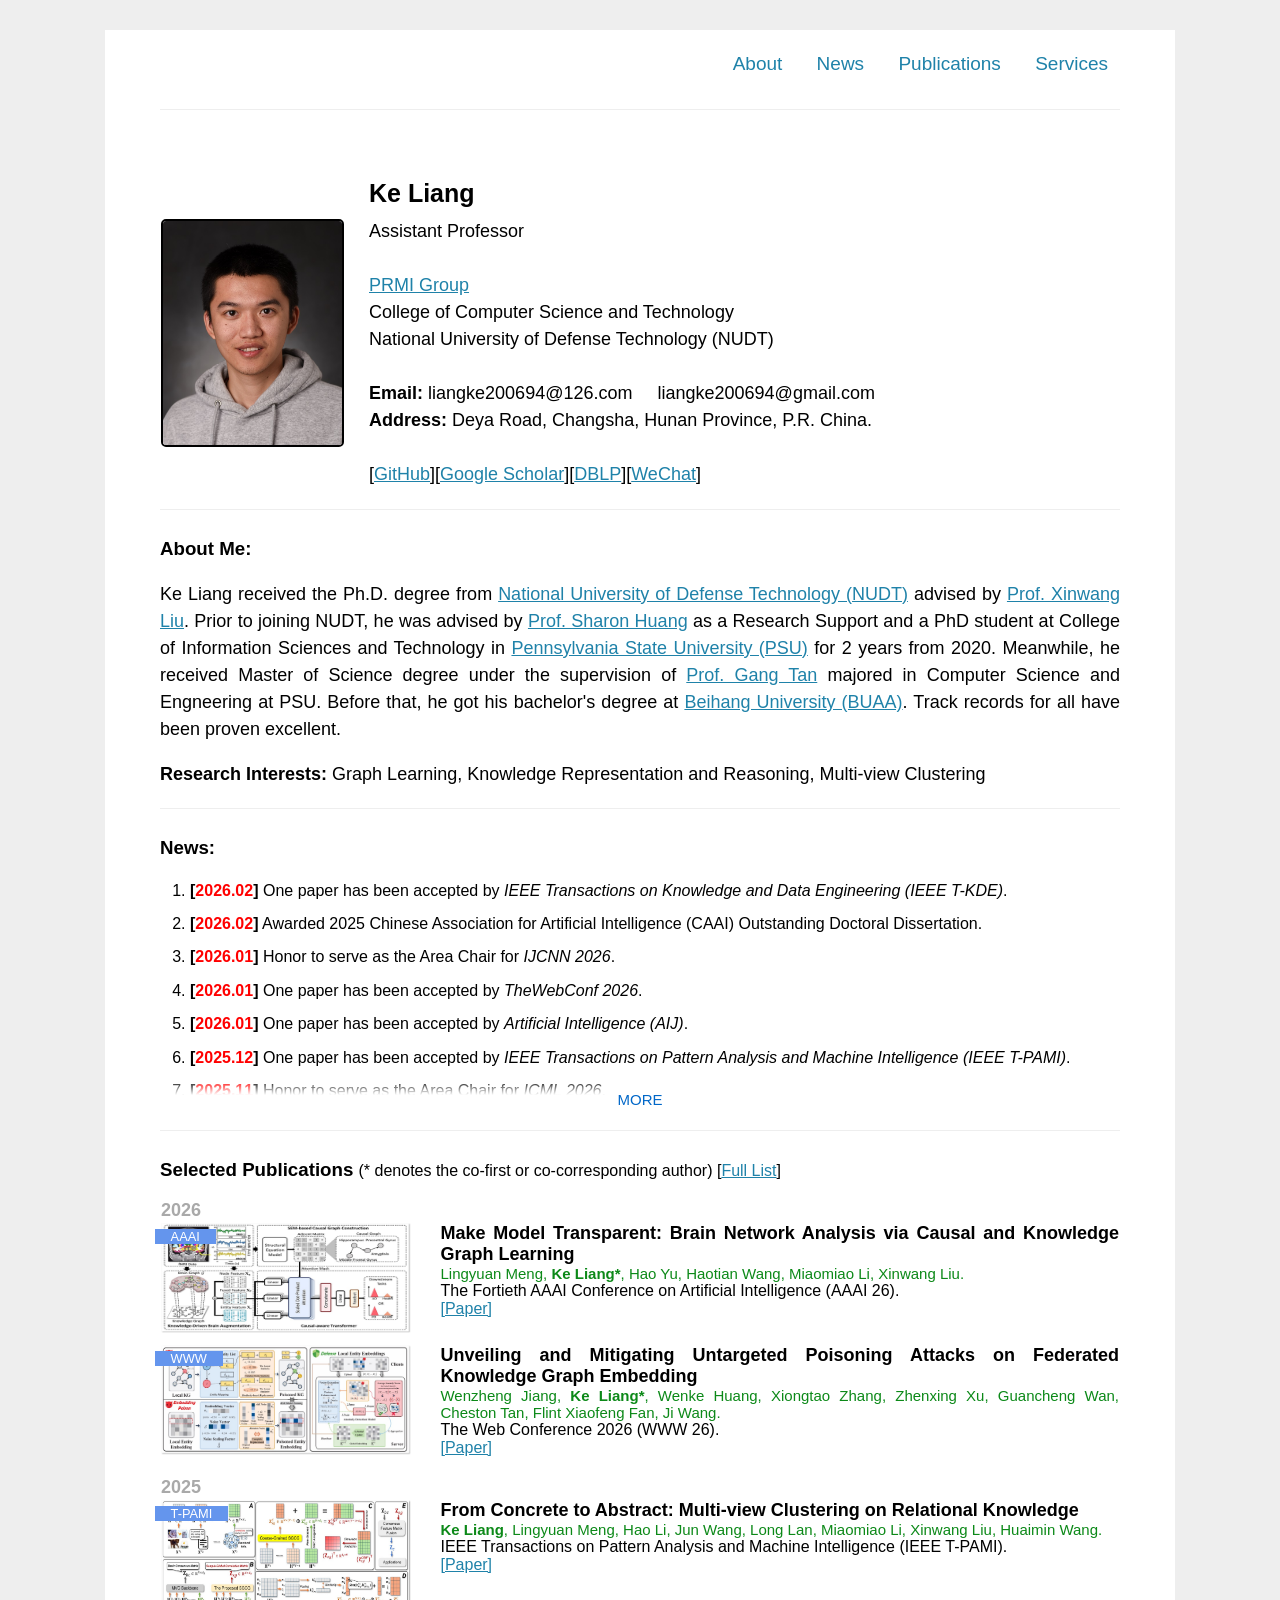
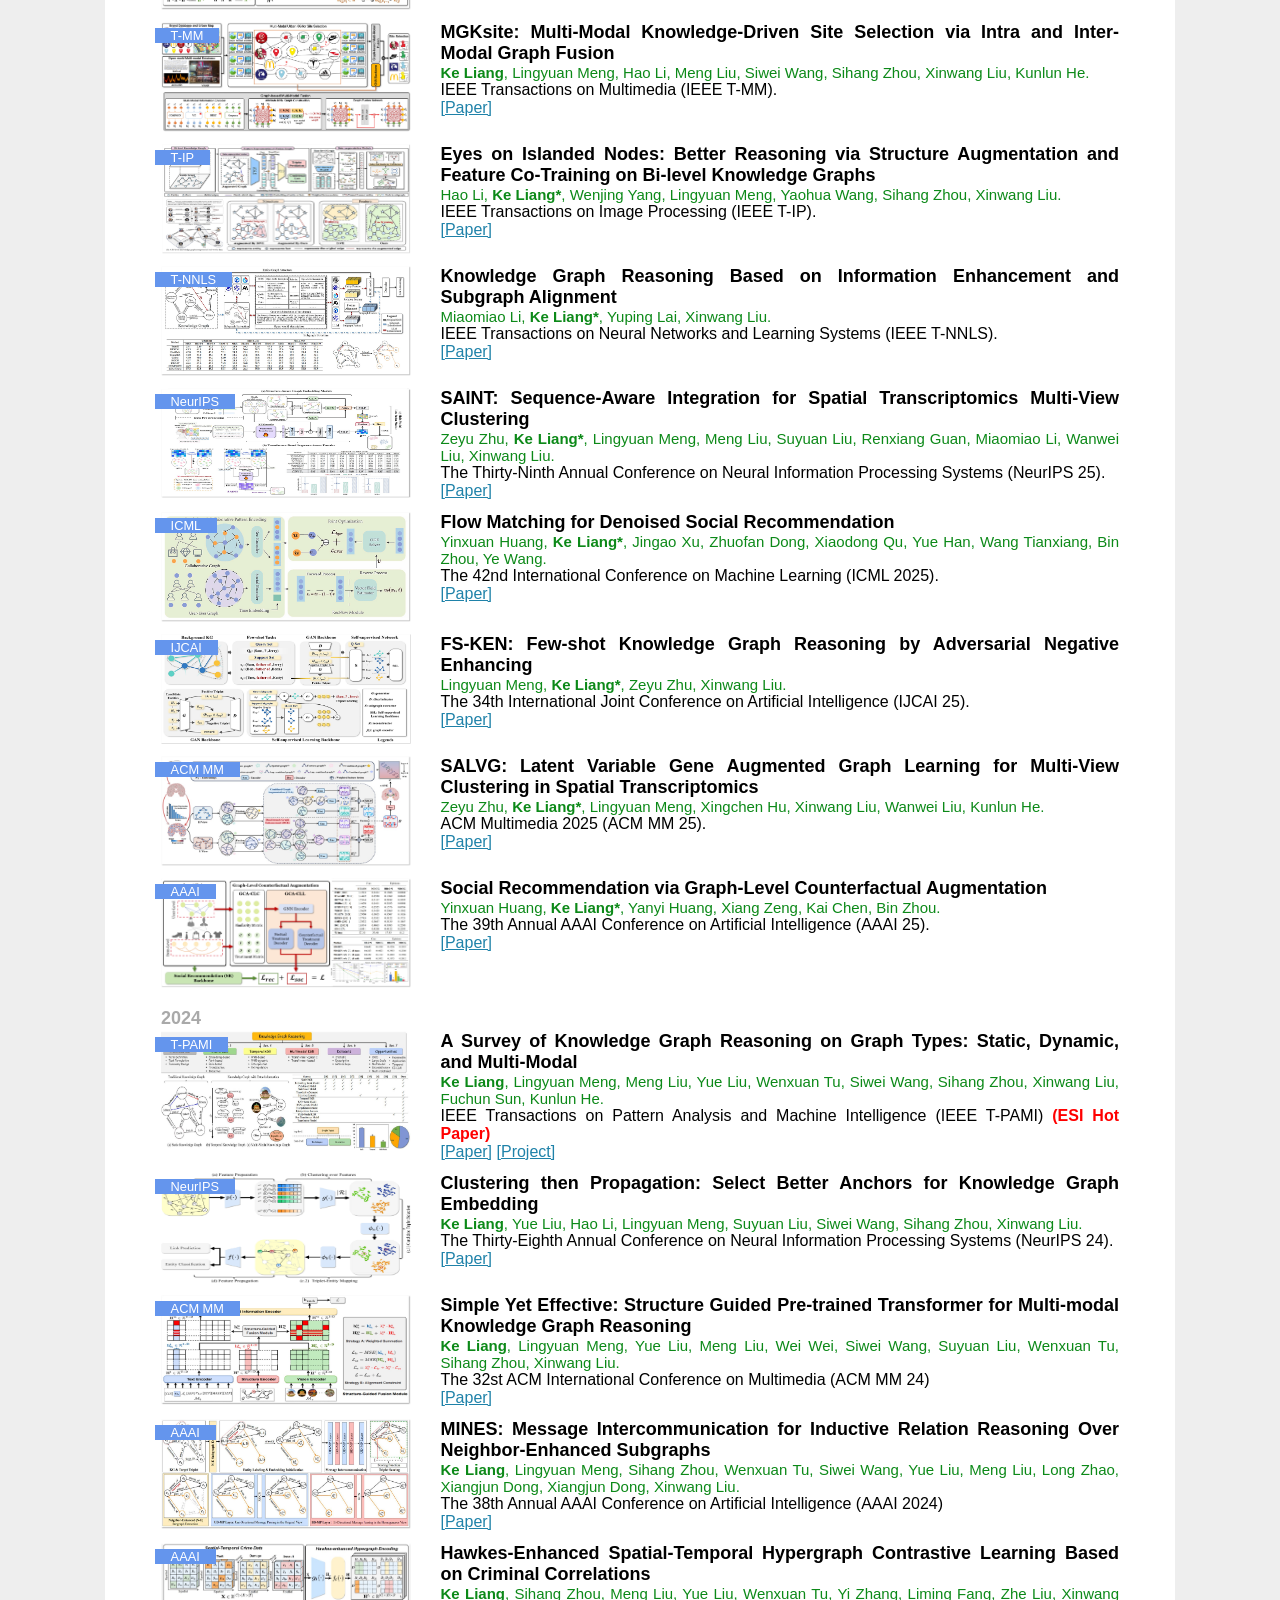
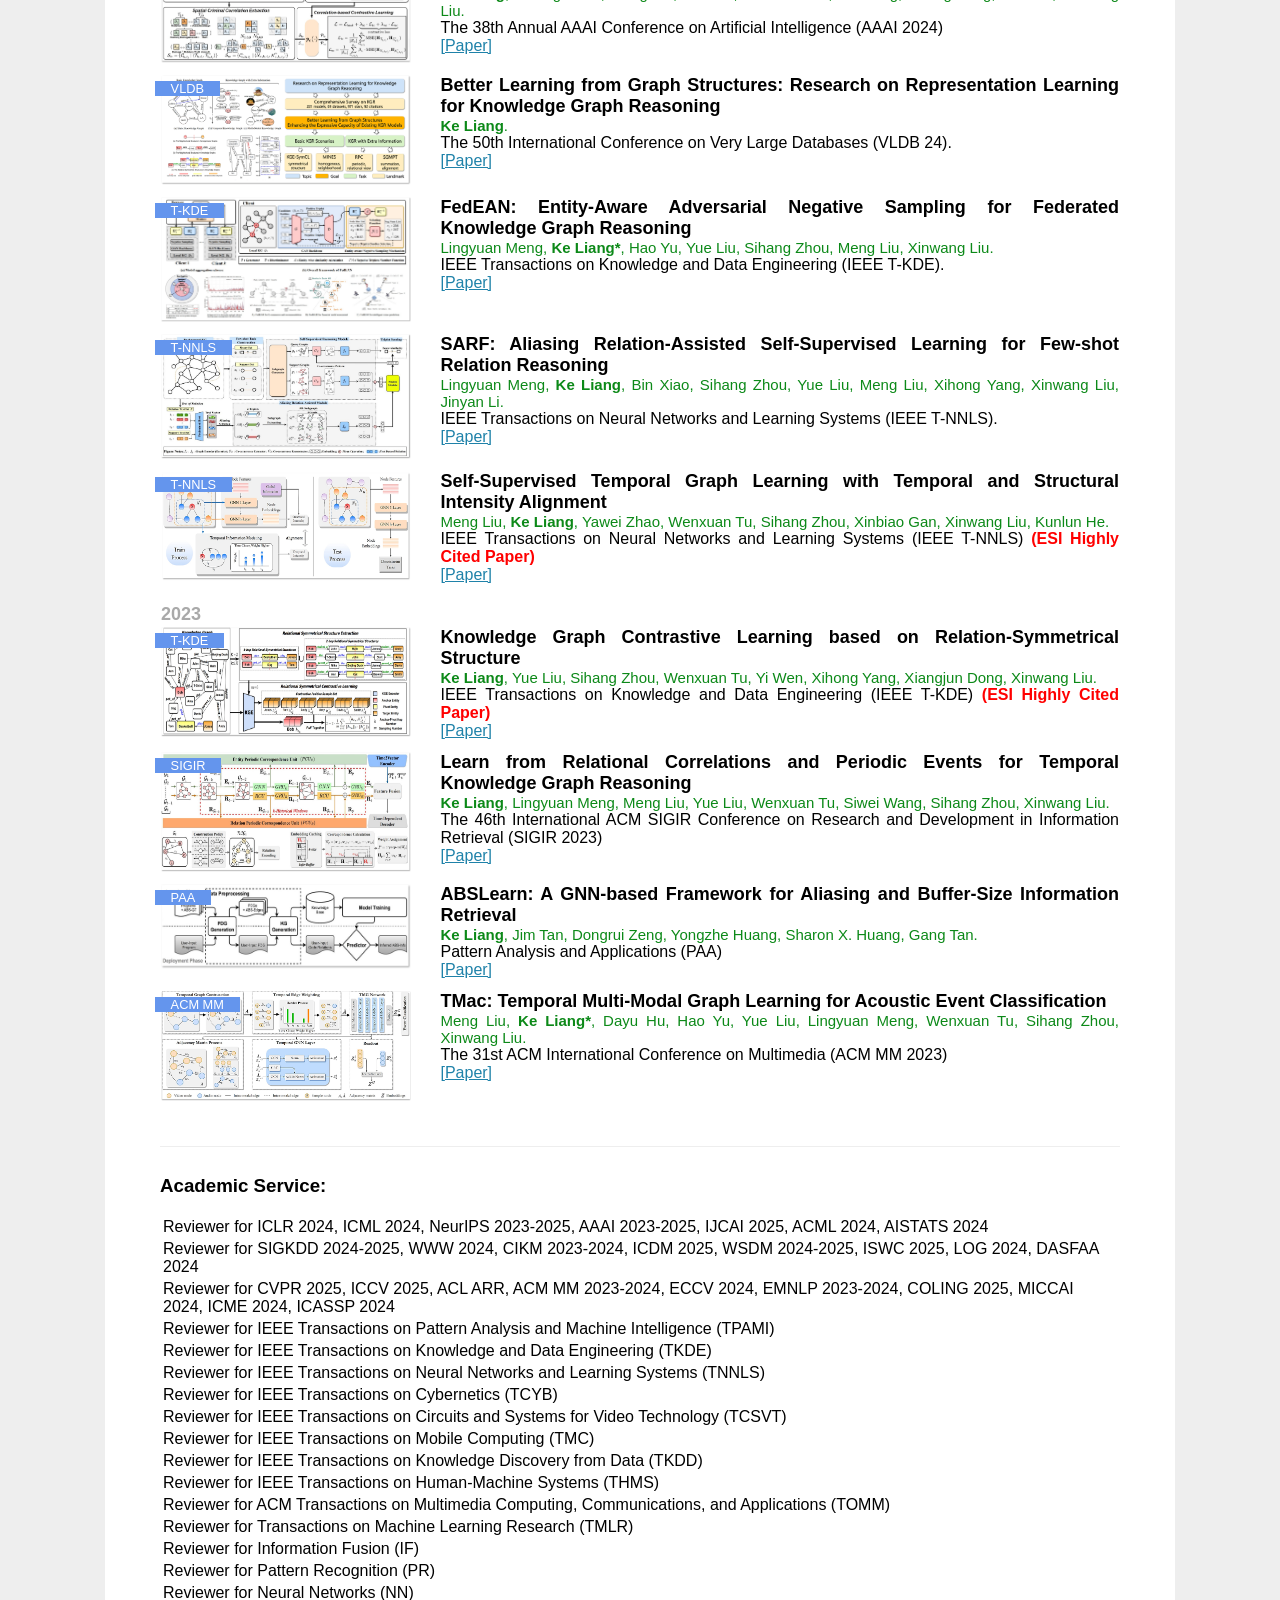
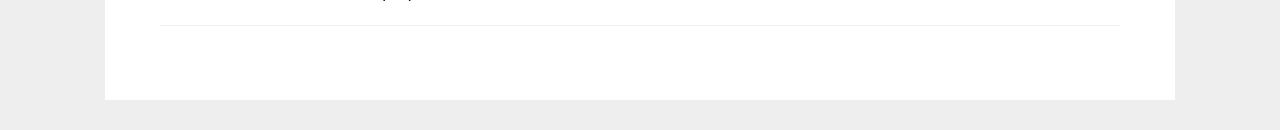
==== index.html @ 33b9ca13 "Update index.html" ====
<html xmlns="http://www.w3.org/1999/html" xmlns="http://www.w3.org/1999/html"><head><meta http-equiv="Content-Type" content="text/html; charset=GBK">
<meta name="keywords" content="Ke Liang, NUDT">
<meta name="description" content="Ke Liang&#39;s home page">
<meta name="viewport" content="width=device-width, initial-scale=1">
<link href="main_style.css" media="all" rel="stylesheet">
<title>Ke Liang - Homepage</title>
</head>
<body>
<div id="navbar" class="responsive-navbar" align=right><a href="https://liangke23.github.io/">About</a>
	<a href="#NewsOL">News</a>
	<a href="#tbPublications">Publications</a>
	<a href="#SERVICEOL">Services</a>
</div>
<hr>
<br><br>

<table id="tbInformation" class="responsive-table" width="100%">
	<tbody >
	<tr>
		<td rowspan="5" align="center" class="profile-img-cell">
			<div align="center" style="margin-bottom:0px"><img src="/indexfiles/me.jpeg" border="2" class="profile-img" width="220" height="270"></div>
		</td>
		<td width="25" align="left">
		</td>
		<td width="750" align="left" class="info-cell">
		<p>
			<h5><strong>Ke Liang</strong></h5>
			<h7>Assistant Professor</br></div></h7>
			<h7></br></h7>
			<h7><a href="https://www.researchgate.net/lab/PRMI-Group-Jianping-Yin"> PRMI Group</a></br></h7>
			<h7>College of Computer Science and Technology</br></h7>
			<h7>National University of Defense Technology (NUDT)</br></br></h7>
		<h7><strong>Email:</strong> <span class="email-container">liangke200694@126.com</span> <span class="email-spacer">&nbsp; &nbsp;</span> <span class="email-container">liangke200694@gmail.com</span></br></h7>
		<h7><strong>Address:</strong> Deya Road, Changsha, Hunan Province, P.R. China.</br></br></h7>
		<h7>[<a href="https://github.com/LIANGKE23">GitHub</a>][<a href="https://scholar.google.com/citations?user=gwea2McAAAAJ&hl=en">Google Scholar</a>][<a href="https://dblp.org/pid/48/73-6.html">DBLP</a>][<a href="/pubfiles/wechat.jpg">WeChat</a>]</h7>

		</p>
		</td>
	</tr>
</tbody>
</table>
<hr>
<h3><strong>About Me:</strong></h3>
<p>
	Ke Liang received the Ph.D. degree from <a href="https://www.nudt.edu.cn/index.htm">National University of Defense Technology (NUDT)</a> advised by <a href="https://xinwangliu.github.io/">Prof. Xinwang Liu</a>.
	Prior to joining NUDT, he was advised by <a href="https://faculty.ist.psu.edu/suh972/">Prof. Sharon Huang</a> as a Research Support and a PhD student at College of Information Sciences and Technology in <a href="https://www.psu.edu/">Pennsylvania State University (PSU)</a> for 2 years from 2020.
	Meanwhile, he received Master of Science degree under the supervision of <a href="http://www.cse.psu.edu/~gxt29/">Prof. Gang Tan</a> majored in Computer Science and Engneering at PSU. Before that, he got his bachelor's degree at <a href="https://www.buaa.edu.cn/">Beihang University (BUAA)</a>. Track records for all have been proven excellent.<br/></p>
<p><strong>Research Interests:</strong> Graph Learning, Knowledge Representation and Reasoning, Multi-view Clustering</p>
<hr>



<h3><strong>News:</strong></h3>
<p>
<ul class="projects-box" id="projects-box">
<ol id="NewsOL">
<li><b>[<font color="red">2026.02</font>]</b> One paper has been accepted by <em>IEEE Transactions on Knowledge and Data Engineering (IEEE T-KDE)</em>.</li>
<li><b>[<font color="red">2026.02</font>]</b> Awarded 2025 Chinese Association for Artificial Intelligence (CAAI) Outstanding Doctoral Dissertation.</li>
<li><b>[<font color="red">2026.01</font>]</b> Honor to serve as the Area Chair for <em>IJCNN 2026</em>.</li>
<li><b>[<font color="red">2026.01</font>]</b> One paper has been accepted by <em>TheWebConf 2026</em>.</li>
<li><b>[<font color="red">2026.01</font>]</b> One paper has been accepted by <em>Artificial Intelligence (AIJ)</em>.</li>
<li><b>[<font color="red">2025.12</font>]</b> One paper has been accepted by <em>IEEE Transactions on Pattern Analysis and Machine Intelligence (IEEE T-PAMI)</em>.</li>
<li><b>[<font color="red">2025.11</font>]</b> Honor to serve as the Area Chair for <em>ICML 2026</em>.</li>
<li><b>[<font color="red">2025.11</font>]</b> Honor to serve as the Area Chair for <em>ICASSP 2026</em>.</li>
<li><b>[<font color="red">2025.11</font>]</b> One paper has been accepted by <em>IEEE Transactions on Computational Biology and Bioinformatics (IEEE T-CBB)</em>.</li>
<li><b>[<font color="red">2025.11</font>]</b> Seven papers have been accepted by <em>AAAI 2026</em>.</li>
<li><b>[<font color="red">2025.10</font>]</b> One paper has been accepted by <em>IEEE Transactions on Neural Networks and Learning Systems (IEEE T-NNLS)</em>.</li>
<li><b>[<font color="red">2025.09</font>]</b> One paper has been accepted by <em>IEEE Transactions on Neural Networks and Learning Systems (IEEE T-NNLS)</em>.</li>
<li><b>[<font color="red">2025.09</font>]</b> Awarded 2025 CCF Scientific and Technological Achievement Award <a href="https://www.ccf.org.cn/Awards/Awards/2025-09-21/848657.shtml" target="_blank"><b>First Prize</b></a> in Natural Science.</li>
<li><b>[<font color="red">2025.09</font>]</b> One paper has been accepted by <em>IEEE Transactions on Pattern Analysis and Machine Intelligence (IEEE T-PAMI)</em>.</li>
<li><b>[<font color="red">2025.09</font>]</b> Three papers have been accepted by <em>NeurIPS 2025</em>.</li>
<li><b>[<font color="red">2025.09</font>]</b> Honor to serve as the Associate Editor in the Editorial Board for <em>Pattern Recognition</em>.</li>
<li><b>[<font color="red">2025.09</font>]</b> One paper has been accepted by <em>IEEE Transactions on Knowledge and Data Engineering (IEEE T-KDE)</em>.</li>
<li><b>[<font color="red">2025.09</font>]</b> Honor to serve as the Area Chair for <em>ICLR 2025</em>.</li>
<li><b>[<font color="red">2025.09</font>]</b> Honor to serve as the Area Chair for <em>CVPR 2025</em>.</li>
<li><b>[<font color="red">2025.08</font>]</b> One paper has been accepted by <em>The Chinese Journal of Computers</em>.</li>
<li><b>[<font color="red">2025.08</font>]</b> One paper has been accepted by <em>EMNLP 2025 Main Track</em>.</li>
<li><b>[<font color="red">2025.08</font>]</b> One paper has been accepted by <em>IEEE Transactions on Pattern Analysis and Machine Intelligence (IEEE T-PAMI)</em>.</li>
<li><b>[<font color="red">2025.07</font>]</b> Our Survey (IEEE T-PAMI 2024) paper is featured as a <font color="red"><b>ESI Highly Cited Paper</b></font>.</li>
<li><b>[<font color="red">2025.07</font>]</b> One paper has been accepted by <em>IEEE Transactions on Neural Networks and Learning Systems (IEEE T-NNLS)</em>.</li>
<li><b>[<font color="red">2025.07</font>]</b> One paper has been accepted by <em>IEEE Transactions on Knowledge and Data Engineering (IEEE T-KDE)</em>.</li>
<li><b>[<font color="red">2025.07</font>]</b> Two papers have been accepted by <em>ACM MM 2025</em>.</li>
<li><b>[<font color="red">2025.06</font>]</b> Awarded the Outstanding Poster Award @ <a href="https://mp.weixin.qq.com/s/9IoO8ywgp1vWXS51SPuMLQ" target="_blank"><b>The 1st CCF-AI China Graph Machine Learning</b></a>.</li>
<li><b>[<font color="red">2025.06</font>]</b> One paper has been accepted by <em>IEEE Transactions on Neural Networks and Learning Systems (IEEE T-NNLS)</em>.</li>
<li><b>[<font color="red">2025.06</font>]</b> One paper has been accepted by <em>IEEE Transactions on Pattern Analysis and Machine Intelligence (IEEE T-PAMI)</em>.</li>
<li><b>[<font color="red">2025.06</font>]</b> Honor to serve as the Area Chair for <em>IEEE DSAA 2025</em>.</li>
<li><b>[<font color="red">2025.06</font>]</b> Awarded the Outstanding Graduates of Hunan Province.</li>
<li><b>[<font color="red">2025.06</font>]</b> Honor to serve as the Area Editor in the Editorial Board for <em>Information Fusion</em>.</li>
<li><b>[<font color="red">2025.05</font>]</b> One paper has been accepted by <em>IEEE Transactions on Image Processing (IEEE T-IP)</em>.</li>
<li><b>[<font color="red">2025.05</font>]</b> One paper has been accepted by <em>KDD 2025</em>.</li>
<li><b>[<font color="red">2025.05</font>]</b> Five paper has been accepted by <em>ICML 2025</em>.</li>
<li><b>[<font color="red">2025.04</font>]</b> Two paper has been accepted by <em>IJCAI 2025</em>.</li>
<li><b>[<font color="red">2025.04</font>]</b> One paper has been accepted by <em>Expert Systems With Applications (ESWA)</em>.</li>
<li><b>[<font color="red">2025.03</font>]</b> One paper has been accepted by <em>IEEE Transactions on Multimedia (IEEE T-MM)</em>.</li>
<li><b>[<font color="red">2025.03</font>]</b> Our Survey (IEEE T-PAMI 2024) paper is featured as a <font color="red"><b>ESI Hot Paper</b></font>.</li>
<li><b>[<font color="red">2025.03</font>]</b> Our S2T (IEEE T-NNLS 2024) paper is featured as a <font color="red"><b>ESI Highly Cited Paper</b></font>.</li>
<li><b>[<font color="red">2025.03</font>]</b> Honor to serve as the Area Chair for <em>ACM MM 2025</em>.</li>	
<li><b>[<font color="red">2025.02</font>]</b> Three papers have been accepted by <em>CVPR 2025</em>.</li>
<li><b>[<font color="red">2025.01</font>]</b> Honor to serve as the Area Chair for Applied Data Science Track of <em>ECML-PKDD 2025</em>.</li>
<li><b>[<font color="red">2025.01</font>]</b> Honor to serve as the Session Co-Chair for <em>ACAIT 2025</em>.</li>
<li><b>[<font color="red">2024.12</font>]</b> Awarded the Outstanding Graduates of NUDT (Only 5 Ph.D. Students in Total).</li>
<li><b>[<font color="red">2024.12</font>]</b> Honor to serve as the Senior Program Committee Member for <em>IJCAI 2025</em>.</li>
<li><b>[<font color="red">2024.12</font>]</b> Honor to serve as the Area Chair for <em>IJCNN 2025</em>.</li>
<li><b>[<font color="red">2024.12</font>]</b> Two papers have been accepted by <em>AAAI 2025</em>.</li>
<li><b>[<font color="red">2024.12</font>]</b> Awarded China National Scholarship.</li>
<li><b>[<font color="red">2024.11</font>]</b> Successfully passed Ph.D. dissertation defense titled <em>Research on Graph Representation Learning Methods for Knowledge Graph Reasoning</em> <a href="/pubfiles/Phd_Dissertation_Defense.jpg" target="_blank">[moments]</a>".</li>
<li><b>[<font color="red">2024.10</font>]</b> Talk on "<a href="https://mp.weixin.qq.com/s/9yi9SesOJ9hTGSJzwc5D4A" target="_blank"><b>Structural Knowledge Representation and Reasoning</b></a>" PhD. Workshop, The 7th Chinese Conference on Pattern Recognition and Computer Vision PRCV 2024.</li>
<li><b>[<font color="red">2024.10</font>]</b> One paper has been accepted by <em>IEEE Transactions on Knowledge and Data Engineering (IEEE T-KDE)</em>.</li>
<li><b>[<font color="red">2024.09</font>]</b> Two papers have been accepted by <em>NeurIPS 2024</em>.</li>
<li><b>[<font color="red">2024.09</font>]</b> One paper has been accepted by <em>Briefings in Bioinformatics (BIB)</em>.</li>
<li><b>[<font color="red">2024.09</font>]</b> One paper has been accepted by <em>IEEE Transactions on Knowledge and Data Engineering (IEEE T-KDE)</em>.</li>
<li><b>[<font color="red">2024.08</font>]</b> One paper has been accepted by <em>IEEE Transactions on Multimedia (IEEE T-MM)</em>.</li>
<li><b>[<font color="red">2024.07</font>]</b> One paper has been accepted by <em>VLDB 2024: PhD Workshop</em>.</li>
<li><b>[<font color="red">2024.07</font>]</b> Two papers have been accepted by <em>ACM MM 2024</em>.</li>
<li><b>[<font color="red">2024.07</font>]</b> Our KGE-SymCL (IEEE T-KDE 2023) paper is featured as a <font color="red"><b>ESI Highly Cited Paper</b></font>.</li>
<li><b>[<font color="red">2024.06</font>]</b> Talk on "<a href="https://mp.weixin.qq.com/s/RF23Gy1QnawCDaJexyFF7g" target="_blank"><b>Better Learning from Graph Structures: Research on Representation Learning for Knowledge Graph Reasoning</b></a>" 26th MLNLP 2024 Academic Workshop, Online, Organized by MLNLP.</li>
<li><b>[<font color="red">2024.06</font>]</b> One paper has been accepted by <em>IEEE Transactions on Pattern Analysis and Machine Intelligence (IEEE T-PAMI)</em>.</li>
<li><b>[<font color="red">2024.05</font>]</b> Awarded the <a href="/pubfiles/CCF-Y.pdf" target="_blank"><b> Second Prize of Outstanding College Student Academic Show</b></a> <em>CCF Young Elite Forum (YEF) 2024</em>.</li>
<li><b>[<font color="red">2024.05</font>]</b> One paper has been accepted by <em>IEEE Transactions on Fuzzy Systems (IEEE T-FS)</em>.</li>
<li><b>[<font color="red">2024.04</font>]</b> Talk on "<a href="https://cs.mcgill.ca/~shuang43/rg.html" target="_blank"><b>Temporal Graph Clustering</b></a>" Temporal Graph Reading Group, Online, Organized by McGill University & Mila.</li>
<li><b>[<font color="red">2024.04</font>]</b> One paper has been accepted by <em>IEEE Transactions on Neural Networks and Learning Systems (IEEE T-NNLS)</em>.</li>
<li><b>[<font color="red">2024.03</font>]</b> One paper has been accepted by <em>ICME 2024</em>.</li>
<li><b>[<font color="red">2024.02</font>]</b> One paper has been accepted by <em>Briefings in Bioinformatics (BIB)</em>.</li>
<li><b>[<font color="red">2024.02</font>]</b> One paper has been accepted by <em>CVPR 2024</em>.</li>
<li><b>[<font color="red">2024.02</font>]</b> Awarded the Annual Advanced Student Award of the School. </li>
<li><b>[<font color="red">2024.01</font>]</b> One paper has been accepted by <em>ICLR 2024</em>.</li>
<li><b>[<font color="red">2024.01</font>]</b> One paper has been accepted by <em>IEEE Transactions on Neural Networks and Learning Systems (IEEE T-NNLS)</em>.</li>
<li><b>[<font color="red">2023.12</font>]</b> Two papers have been accepted by <em>AAAI 2024</em>.</li>
<li><b>[<font color="red">2023.10</font>]</b> One paper has been accepted by <em>eLife</em>.</li>
<li><b>[<font color="red">2023.10</font>]</b> Awarded the Best Student Paper of <em>CCHI 2023</em>.</li>
<li><b>[<font color="red">2023.10</font>]</b> Awarded the "<a href="/pubfiles/award_1.jpg" target="_blank">First Prize</a> @ The 15th Fudan University Doctoral Academic Forum - Information Science and Technology.</li>
<li><b>[<font color="red">2023.10</font>]</b> Talk on "<b>Contrastive Learning on Knowledge Graph Embedding</b>" @ The 15th Fudan University Doctoral Academic Forum - Information Science and Technology.</li>
<li><b>[<font color="red">2023.09</font>]</b> Talk on "<a href="https://www.bilibili.com/video/BV18C4y157jv/?spm_id_from=333.999.0.0" target="_blank"><b>Knowledge Graph Reasoning</b></a>" @ MindSpore, Huawei.</li>
<li><b>[<font color="red">2023.07</font>]</b> Six papers have been accepted by <em>ACM MM 2023</em>.</li>
<li><b>[<font color="red">2023.06</font>]</b> One paper has been accepted by <em>IEEE Transactions on Neural Networks and Learning Systems (IEEE T-NNLS)</em>.</li>
<li><b>[<font color="red">2023.06</font>]</b> The temperal graph clustering benchmark <a href="https://github.com/MGitHubL/arXiv4TGC" target="_blank"><b>arXiv4TGC</b></a> is built and released.</li>
<li><b>[<font color="red">2023.06</font>]</b> One paper has been accepted by <em>IEEE Transactions on Knowledge and Data Engineering (IEEE T-KDE)</em>.</li>
<li><b>[<font color="red">2023.05</font>]</b> One paper has been accepted by <em>Briefings in Bioinformatics (BIB)</em>.</li>
<li><b>[<font color="red">2023.04</font>]</b> One paper has been accepted by <em>ICML 2023</em>.</li>
<li><b>[<font color="red">2023.04</font>]</b> One paper has been accepted by <em>IEEE Transactions on Neural Networks and Learning Systems (IEEE T-NNLS)</em>.</li>
<li><b>[<font color="red">2023.04</font>]</b> One paper has been accepted by <em>SIGIR 2023</em>.</li>
<li><b>[<font color="red">2023.01</font>]</b> One paper has been accepted by <em>Pattern Analysis and Applications (PAA)</em>.</li>
<li><b>[<font color="red">2022.12</font>]</b> Our repository <a href="https://github.com/LIANGKE23/Awesome-Knowledge-Graph-Reasoning" target="_blank"><b>Awesome Knowledge Graph Reasoning (AKGR)</b></a> is online.</li>
<li><b>[<font color="red">2022.11</font>]</b> Our repository <a href="https://github.com/yueliu1999/Awesome-Deep-Graph-Clustering" target="_blank"><b>Awesome Deep Graph Clustering (ADGC)</b></a> is online.</li>
<li><b>[<font color="red">2022.11</font>]</b> One paper has been accepted by <em>AAAI 2023</em>.</li>
</ol>
<p class="projects-show" id="projects-show"><span class="projects-show-text" id="projects-show-text">MORE</span></p>
</ul>
</p>
<hr>
<table id="tbPublications" class="responsive-table" width="100%">
<h3>Selected Publications <h8>(* denotes the co-first or co-corresponding author) [<a href="https://scholar.google.com/citations?user=gwea2McAAAAJ&hl=en">Full List</a>]</h8></h3>
    <tbody>
<tr><td><p3><strong>2026</strong></p3></td></tr>
  <tr>
	<td class="pub-img-cell"><div><div class="badge">AAAI</div><img src="/pubfiles/BrainCKT.jpg"  height="110px" padding="10px" width="250px" float="left"></div></td>
	<td width="25" align="left">
	</td>
	    <td width="1275" align="justify" class="pub-info-cell">
			<p2>Make Model Transparent: Brain Network Analysis via Causal and Knowledge Graph Learning</br> </p2>
			<i2>Lingyuan Meng, <b>Ke Liang*</b>, Hao Yu, Haotian Wang, Miaomiao Li, Xinwang Liu.</br>   </i2>
			<h8>The Fortieth AAAI Conference on Artificial Intelligence (AAAI 26).</br> </h8>
			<div class="stuff">
				<a href="" target="_blank">[Paper]</a>
			</div>
			<div style="clear:both"></div>
	    </td> 
<tr><td></td><td></td></tr>
<tr><td></td><td></td></tr>
<tr><td></td><td></td></tr>
<tr><td></td><td></td></tr>
<tr><td></td><td></td></tr>
    <tr>
	<td class="pub-img-cell"><div><div class="badge">WWW</div><img src="/pubfiles/LDM.jpg"  height="110px" padding="10px" width="250px" float="left"></div></td>
	<td width="25" align="left">
	</td>
	    <td width="1275" align="justify" class="pub-info-cell">
			<p2>Unveiling and Mitigating Untargeted Poisoning Attacks on Federated Knowledge Graph Embedding</br> </p2>
            <i2>Wenzheng Jiang, <b>Ke Liang*</b>, Wenke Huang, Xiongtao Zhang, Zhenxing Xu, Guancheng Wan, Cheston Tan, Flint Xiaofeng Fan, Ji Wang.</br>   </i2>
			<h8>The Web Conference 2026 (WWW 26).</br> </h8>
			<div class="stuff">
				<a href="" target="_blank">[Paper]</a>
			</div>
			<div style="clear:both"></div>
	    </td> 
<tr><td></td><td></td></tr>
<tr><td></td><td></td></tr>
<tr><td></td><td></td></tr>
<tr><td></td><td></td></tr>
<tr><td></td><td></td></tr>
<tr><td></td><td></td></tr>
<tr><td></td><td></td></tr>
<tr><td></td><td></td></tr>
<tr><td></td><td></td></tr>
<tr><td><p3><strong>2025</strong></p3></td></tr>
  <tr>
	<td class="pub-img-cell"><div><div class="badge">T-PAMI</div><img src="/pubfiles/KGMVC.jpg"  height="110px" padding="10px" width="250px" float="left"></div></td>
	<td width="25" align="left">
	</td>
	    <td width="1275" align="justify" class="pub-info-cell">
			<p2>From Concrete to Abstract: Multi-view Clustering on Relational Knowledge</br> </p2>
			<i2><b>Ke Liang</b>, Lingyuan Meng, Hao Li, Jun Wang, Long Lan, Miaomiao Li, Xinwang Liu, Huaimin Wang.</br>   </i2>
			<h8>IEEE Transactions on Pattern Analysis and Machine Intelligence (IEEE T-PAMI).</br> </h8>
			<div class="stuff">
				<a href="" target="_blank">[Paper]</a>
			</div>
			<div style="clear:both"></div>
	    </td> 
<tr><td></td><td></td></tr>
<tr><td></td><td></td></tr>
<tr><td></td><td></td></tr>
<tr><td></td><td></td></tr>
<tr><td></td><td></td></tr>
    <tr>
	<td class="pub-img-cell"><div><div class="badge">T-MM</div><img src="/pubfiles/MGKsite.jpg"  height="110px" padding="10px" width="250px" float="left"></div></td>
	<td width="25" align="left">
	</td>
	    <td width="1275" align="justify" class="pub-info-cell">
			<p2>MGKsite: Multi-Modal Knowledge-Driven Site Selection via Intra and Inter-Modal Graph Fusion</br> </p2>
			<i2><b>Ke Liang</b>, Lingyuan Meng, Hao Li, Meng Liu, Siwei Wang, Sihang Zhou, Xinwang Liu, Kunlun He.</br>   </i2>
			<h8>IEEE Transactions on Multimedia (IEEE T-MM).</br> </h8>
			<div class="stuff">
				<a href="https://ieeexplore.ieee.org/abstract/document/10814695" target="_blank">[Paper]</a>
			</div>
			<div style="clear:both"></div>
	    </td> 
<tr><td></td><td></td></tr>
<tr><td></td><td></td></tr>
<tr><td></td><td></td></tr>
<tr><td></td><td></td></tr>
<tr><td></td><td></td></tr>
	 <tr>
	<td class="pub-img-cell"><div><div class="badge">T-IP</div><img src="/pubfiles/EoIN.jpg"  height="110px" padding="10px" width="250px" float="left"></div></td>
	<td width="25" align="left">
	</td>
	    <td width="1275" align="justify" class="pub-info-cell">
			<p2>Eyes on Islanded Nodes: Better Reasoning via Structure Augmentation and Feature Co-Training on Bi-level Knowledge Graphs</br> </p2>
			<i2>Hao Li, <b>Ke Liang*</b>, Wenjing Yang, Lingyuan Meng, Yaohua Wang, Sihang Zhou, Xinwang Liu.</br>   </i2>
			<h8>IEEE Transactions on Image Processing (IEEE T-IP).</br> </h8>
			<div class="stuff">
				<a href="https://ieeexplore.ieee.org/abstract/document/11018215" target="_blank">[Paper]</a>
			</div>
			<div style="clear:both"></div>
	    </td> 
<tr><td></td><td></td></tr>
<tr><td></td><td></td></tr>
<tr><td></td><td></td></tr>
<tr><td></td><td></td></tr>
<tr><td></td><td></td></tr>
		 <tr>
	<td class="pub-img-cell"><div><div class="badge">T-NNLS</div><img src="/pubfiles/LSA.jpg"  height="110px" padding="10px" width="250px" float="left"></div></td>
	<td width="25" align="left">
	</td>
	    <td width="1275" align="justify" class="pub-info-cell">
			<p2>Knowledge Graph Reasoning Based on Information Enhancement and Subgraph Alignment</br> </p2>
			<i2>Miaomiao Li, <b>Ke Liang*</b>, Yuping Lai, Xinwang Liu.</br> </i2>
			<h8>IEEE Transactions on Neural Networks and Learning Systems (IEEE T-NNLS).</br> </h8>
			<div class="stuff">
				<a href="" target="_blank">[Paper]</a>
			</div>
			<div style="clear:both"></div>
	    </td> 
<tr><td></td><td></td></tr>
<tr><td></td><td></td></tr>
<tr><td></td><td></td></tr>
<tr><td></td><td></td></tr>
<tr><td></td><td></td></tr>
    <tr>
	<td class="pub-img-cell"><div><div class="badge">NeurIPS</div><img src="/pubfiles/SAINT.jpg"  height="110px" padding="10px" width="250px" float="left"></div></td>
	<td width="25" align="left">
	</td>
	    <td width="1275" align="justify" class="pub-info-cell">
			<p2>SAINT: Sequence-Aware Integration for Spatial Transcriptomics Multi-View Clustering</br> </p2>
			<i2>Zeyu Zhu, <b>Ke Liang*</b>, Lingyuan Meng, Meng Liu, Suyuan Liu, Renxiang Guan, Miaomiao Li, Wanwei Liu, Xinwang Liu.</br> </i2>
			<h8>The Thirty-Ninth Annual Conference on Neural Information Processing Systems (NeurIPS 25).</br> </h8>
			<div class="stuff">
				<a href="https://neurips.cc/virtual/2025/loc/san-diego/poster/119155" target="_blank">[Paper]</a>
			</div>
			<div style="clear:both"></div>
	    </td> 
<tr><td></td><td></td></tr>
<tr><td></td><td></td></tr>
<tr><td></td><td></td></tr>
<tr><td></td><td></td></tr>
<tr><td></td><td></td></tr>
		 <tr>
	<td class="pub-img-cell"><div><div class="badge">ICML</div><img src="/pubfiles/RecFlow.jpg"  height="110px" padding="10px" width="250px" float="left"></div></td>
	<td width="25" align="left">
	</td>
	    <td width="1275" align="justify" class="pub-info-cell">
			<p2>Flow Matching for Denoised Social Recommendation</br> </p2>
			<i2>Yinxuan Huang, <b>Ke Liang*</b>, Jingao Xu, Zhuofan Dong, Xiaodong Qu, Yue Han, Wang Tianxiang, Bin Zhou, Ye Wang.</br> </i2>
			<h8>The 42nd International Conference on Machine Learning (ICML 2025).</br> </h8>
			<div class="stuff">
				<a href="https://icml.cc/virtual/2025/poster/44451" target="_blank">[Paper]</a>
			</div>
			<div style="clear:both"></div>
	    </td> 
<tr><td></td><td></td></tr>
<tr><td></td><td></td></tr>
<tr><td></td><td></td></tr>
<tr><td></td><td></td></tr>
<tr><td></td><td></td></tr>
	 <tr>
	<td class="pub-img-cell"><div><div class="badge">IJCAI</div><img src="/pubfiles/FS-KEN.jpg"  height="110px" padding="10px" width="250px" float="left"></div></td>
	<td width="25" align="left">
	</td>
	    <td width="1275" align="justify" class="pub-info-cell">
			<p2>FS-KEN: Few-shot Knowledge Graph Reasoning by Adversarial Negative Enhancing</br> </p2>
			<i2>Lingyuan Meng, <b>Ke Liang*</b>, Zeyu Zhu, Xinwang Liu.</br>   </i2>
			<h8>The 34th International Joint Conference on Artificial Intelligence (IJCAI 25).</br> </h8>
			<div class="stuff">
				<a href="https://www.ijcai.org/proceedings/2025/512" target="_blank">[Paper]</a>
			</div>
			<div style="clear:both"></div>
	    </td> 
<tr><td></td><td></td></tr>
<tr><td></td><td></td></tr>
<tr><td></td><td></td></tr>
<tr><td></td><td></td></tr>
<tr><td></td><td></td></tr>
		 <tr>
	<td class="pub-img-cell"><div><div class="badge">ACM MM</div><img src="/pubfiles/SALVG.jpg"  height="110px" padding="10px" width="250px" float="left"></div></td>
	<td width="25" align="left">
	</td>
	    <td width="1275" align="justify" class="pub-info-cell">
			<p2>SALVG: Latent Variable Gene Augmented Graph Learning for Multi-View Clustering in Spatial Transcriptomics</br> </p2>
			<i2>Zeyu Zhu, <b>Ke Liang*</b>, Lingyuan Meng, Xingchen Hu, Xinwang Liu, Wanwei Liu, Kunlun He.</br> </i2>
			<h8>ACM Multimedia 2025 (ACM MM 25).</br> </h8>
			<div class="stuff">
				<a href="https://dl.acm.org/doi/pdf/10.1145/3746027.3755560" target="_blank">[Paper]</a>
			</div>
			<div style="clear:both"></div>
	    </td> 
<tr><td></td><td></td></tr>
<tr><td></td><td></td></tr>
<tr><td></td><td></td></tr>
<tr><td></td><td></td></tr>
<tr><td></td><td></td></tr>
<tr>
    	<td class="pub-img-cell"><div><div class="badge">AAAI</div><img src="/pubfiles/SRGCA.jpg"  height="110px" padding="10px" width="250px" float="left"></div></td>
	<td width="25" align="left">
	</td>
	    <td width="1275" align="justify" class="pub-info-cell">
			<p2>Social Recommendation via Graph-Level Counterfactual Augmentation</br> </p2>
			<i2>Yinxuan Huang, <b>Ke Liang*</b>, Yanyi Huang, Xiang Zeng, Kai Chen, Bin Zhou.</br>   </i2>
			<h8>The 39th Annual AAAI Conference on Artificial Intelligence (AAAI 25).</br> </h8>
			<div class="stuff">
				<a href="https://ojs.aaai.org/index.php/AAAI/article/view/32011" target="_blank">[Paper]</a>
			</div>
			<div style="clear:both"></div>
	    </td> 
<tr><td></td><td></td></tr>
<tr><td></td><td></td></tr>
<tr><td></td><td></td></tr>
<tr><td></td><td></td></tr>
<tr><td></td><td></td></tr>
<tr><td></td><td></td></tr>
<tr><td></td><td></td></tr>
<tr><td></td><td></td></tr>
<tr><td></td><td></td></tr>
<tr><td><p3><strong>2024</strong></p3></td></tr>
<tr>
	<tr>
    	<td class="pub-img-cell"><div><div class="badge">T-PAMI</div><img src="/pubfiles/AKGR.jpg"  height="120px" padding="10px" width="250px" float="left"></div></td>
	<td width="25" align="left">
	</td>
	    <td width="1275" align="justify" class="pub-info-cell">
			<p2>A Survey of Knowledge Graph Reasoning on Graph Types: Static, Dynamic, and Multi-Modal</br> </p2>
			<i2><b>Ke Liang</b>, Lingyuan Meng, Meng Liu, Yue Liu, Wenxuan Tu, Siwei Wang, Sihang Zhou, Xinwang Liu, Fuchun Sun, Kunlun He.</br>   </i2>
			<h8>IEEE Transactions on Pattern Analysis and Machine Intelligence (IEEE T-PAMI) <b><font color="red">(ESI Hot Paper)</font></b></br> </h8>
			<div class="stuff">
				<a href="https://arxiv.org/pdf/2212.05767.pdf" target="_blank">[Paper]</a>
				<a href="https://github.com/LIANGKE23/Awesome-Knowledge-Graph-Reasoning" target="_blank">[Project]</a>
			</div>
			<div style="clear:both"></div>
	    </td>
<tr><td></td><td></td></tr>
<tr><td></td><td></td></tr>
<tr><td></td><td></td></tr>
<tr><td></td><td></td></tr>
<tr><td></td><td></td></tr>
<tr>
    	<td class="pub-img-cell"><div><div class="badge">NeurIPS</div><img src="/pubfiles/RecPiece.jpg"  height="110px" padding="10px" width="250px" float="left"></div></td>
	<td width="25" align="left">
	</td>
	    <td width="1275" align="justify" class="pub-info-cell">
			<p2>Clustering then Propagation: Select Better Anchors for Knowledge Graph Embedding</br> </p2>
			<i2><b>Ke Liang</b>, Yue Liu, Hao Li, Lingyuan Meng, Suyuan Liu, Siwei Wang, Sihang Zhou, Xinwang Liu.</br>   </i2>
			<h8>The Thirty-Eighth Annual Conference on Neural Information Processing Systems (NeurIPS 24).</br> </h8>
			<div class="stuff">
				<a href="https://neurips.cc/virtual/2024/poster/96176" target="_blank">[Paper]</a>
			</div>
			<div style="clear:both"></div>
	    </td> 
<tr><td></td><td></td></tr>
<tr><td></td><td></td></tr>
<tr><td></td><td></td></tr>
<tr><td></td><td></td></tr>
<tr><td></td><td></td></tr>
<tr>
    	<td class="pub-img-cell"><div><div class="badge">ACM MM</div><img src="/pubfiles/SGMPT.jpg"  height="110px" padding="10px" width="250px" float="left"></div></td>
	<td width="25" align="left">
	</td>
	    <td width="1275" align="justify" class="pub-info-cell">
			<p2>Simple Yet Effective: Structure Guided Pre-trained Transformer for Multi-modal Knowledge Graph Reasoning</br> </p2>
			<i2><b>Ke Liang</b>, Lingyuan Meng, Yue Liu, Meng Liu, Wei Wei, Siwei Wang, Suyuan Liu, Wenxuan Tu, Sihang Zhou, Xinwang Liu.</br>   </i2>
			<h8>The 32st ACM International Conference on Multimedia (ACM MM 24)</br> </h8>
			<div class="stuff">
				<a href="https://openreview.net/pdf?id=oFsIK2JefP" target="_blank">[Paper]</a>
			</div>
			<div style="clear:both"></div>
	    </td>
<tr><td></td><td></td></tr>
<tr><td></td><td></td></tr>
<tr><td></td><td></td></tr>
<tr><td></td><td></td></tr>
<tr><td></td><td></td></tr>
	<tr>
		<td class="pub-img-cell"><div><div class="badge">AAAI</div><img src="/pubfiles/MINES.jpg"  height="110px" padding="10px" width="250px" float="left"></div></td>
	<td width="25" align="left">
	</td>

	    <td width="1275" align="justify" class="pub-info-cell">
			<p2>MINES: Message Intercommunication for Inductive Relation Reasoning Over Neighbor-Enhanced Subgraphs</br> </p2>
			<i2><b>Ke Liang</b>, Lingyuan Meng, Sihang Zhou, Wenxuan Tu, Siwei Wang, Yue Liu, Meng Liu, Long Zhao, Xiangjun Dong, Xiangjun Dong, Xinwang Liu.</br> </i2>
			<h8>The 38th Annual AAAI Conference on Artificial Intelligence (AAAI 2024)</br> </h8>
			<div class="stuff">
				<a href="https://ojs.aaai.org/index.php/AAAI/article/view/28935" target="_blank">[Paper]</a>
			</div>
			<div style="clear:both"></div>
	    </td>
<tr><td></td><td></td></tr>
<tr><td></td><td></td></tr>
<tr><td></td><td></td></tr>
<tr><td></td><td></td></tr>
<tr><td></td><td></td></tr>
<tr>
<td class="pub-img-cell"><div><div class="badge">AAAI</div><img src="/pubfiles/HCL.jpg"  height="120px" padding="10px" width="250px" float="left"></div></td>
	<td width="25" align="left">
	</td>

	    <td width="1275" align="justify" class="pub-info-cell">
			<p2>Hawkes-Enhanced Spatial-Temporal Hypergraph Contrastive Learning Based on Criminal Correlations</br> </p2>
			<i2><b>Ke Liang</b>, Sihang Zhou, Meng Liu, Yue Liu, Wenxuan Tu, Yi Zhang, Liming Fang, Zhe Liu, Xinwang Liu.</br>   </i2>
			<h8>The 38th Annual AAAI Conference on Artificial Intelligence (AAAI 2024)</br> </h8>
			<div class="stuff">
				<a href="https://ojs.aaai.org/index.php/AAAI/article/view/28719" target="_blank">[Paper]</a>
			</div>
			<div style="clear:both"></div>
		</td>
<tr><td></td><td></td></tr>
<tr><td></td><td></td></tr>
<tr><td></td><td></td></tr>
<tr><td></td><td></td></tr>
<tr><td></td><td></td></tr>
<tr>
    	<td class="pub-img-cell"><div><div class="badge">VLDB</div><img src="/pubfiles/VLDB_Workshop.jpg"  height="110px" padding="10px" width="250px" float="left"></div></td>
	<td width="25" align="left">
	</td>
	    <td width="1275" align="justify" class="pub-info-cell">
			<p2>Better Learning from Graph Structures: Research on Representation Learning for Knowledge Graph Reasoning</br> </p2>
			<i2><b>Ke Liang</b>.</br>   </i2>
			<h8>The 50th International Conference on Very Large Databases (VLDB 24).</br> </h8>
			<div class="stuff">
				<a href="https://vldb.org/2024/files/phd-workshop-papers/vldb_phd_workshop_paper_id_5.pdf" target="_blank">[Paper]</a>
			</div>
			<div style="clear:both"></div>
	    </td>
<tr><td></td><td></td></tr>
<tr><td></td><td></td></tr>
<tr><td></td><td></td></tr>
<tr><td></td><td></td></tr>
<tr><td></td><td></td></tr>

    	<td class="pub-img-cell"><div><div class="badge">T-KDE</div><img src="/pubfiles/FedEAN.jpg"  height="125px" padding="10px" width="250px" float="left"></div></td>
	<td width="25" align="left">
	</td>
	    <td width="1275" align="justify" class="pub-info-cell">
			<p2>FedEAN: Entity-Aware Adversarial Negative Sampling for Federated Knowledge Graph Reasoning</br> </p2>
			<i2>Lingyuan Meng, <b>Ke Liang*</b>, Hao Yu, Yue Liu, Sihang Zhou, Meng Liu, Xinwang Liu.</br>   </i2>
			<h8>IEEE Transactions on Knowledge and Data Engineering (IEEE T-KDE).</br> </h8>
			<div class="stuff">
				<a href="" target="_blank">[Paper]</a>
			</div>
			<div style="clear:both"></div>
	    </td>
</td>
<tr><td></td><td></td></tr>
<tr><td></td><td></td></tr>
<tr><td></td><td></td></tr>
<tr><td></td><td></td></tr>
<tr><td></td><td></td></tr>

    	<td class="pub-img-cell"><div><div class="badge">T-NNLS</div><img src="/pubfiles/SARF.jpg"  height="125px" padding="10px" width="250px" float="left"></div></td>
	<td width="25" align="left">
	</td>
	    <td width="1275" align="justify" class="pub-info-cell">
			<p2>SARF: Aliasing Relation-Assisted Self-Supervised Learning for Few-shot Relation Reasoning</br> </p2>
			<i2>Lingyuan Meng, <b>Ke Liang</b>, Bin Xiao, Sihang Zhou, Yue Liu, Meng Liu, Xihong Yang, Xinwang Liu, Jinyan Li.</br>   </i2>
			<h8>IEEE Transactions on Neural Networks and Learning Systems (IEEE T-NNLS).</br> </h8>
			<div class="stuff">
				<a href="https://ieeexplore.ieee.org/abstract/document/10420477" target="_blank">[Paper]</a>
			</div>
			<div style="clear:both"></div>
	    </td>
</td>
<tr><td></td><td></td></tr>
<tr><td></td><td></td></tr>
<tr><td></td><td></td></tr>
<tr><td></td><td></td></tr>
<tr><td></td><td></td></tr>
<tr>
    	<td class="pub-img-cell"><div><div class="badge">T-NNLS</div><img src="/pubfiles/S2T.png"  height="110px" padding="10px" width="250px" float="left"></div></td>
	<td width="25" align="left">
	</td>
	    <td width="1275" align="justify" class="pub-info-cell">
			<p2>Self-Supervised Temporal Graph Learning with Temporal and Structural Intensity Alignment</br> </p2>
			<i2>Meng Liu, <b>Ke Liang</b>, Yawei Zhao, Wenxuan Tu, Sihang Zhou, Xinbiao Gan, Xinwang Liu, Kunlun He.</br>   </i2>
			<h8>IEEE Transactions on Neural Networks and Learning Systems (IEEE T-NNLS) <b><font color="red">(ESI Highly Cited Paper)</font></b></br> </h8>
			<div class="stuff">
				<a href="https://arxiv.org/abs/2302.07491" target="_blank">[Paper]</a>
			</div>
			<div style="clear:both"></div>
	    </td>
<!-- <tr><td></td><td></td></tr>
<tr><td></td><td></td></tr>
<tr><td></td><td></td></tr>
<tr><td></td><td></td></tr>
<tr><td></td><td></td></tr>
<tr>
    	<td class="pub-img-cell"><div><div class="badge">CVPR</div><img src="/pubfiles/AEVC.jpg"  height="125px" padding="10px" width="250px" float="left"></td>
	<td width="25" align="left">
	</td>
	    <td width="1275" align="justify" class="pub-info-cell">
			<p2>Learn from View Correlation: An Anchor Enhancement Strategy for Multi-view Clustering</br> </p2>
			<i2>Suyuan Liu, <b>Ke Liang</b>, Zhibin Dong, Siwei Wang, Xihong Yang, Sihang Zhou, En Zhu, Xinwang Liu.</br>   </i2>
			<h8>The IEEE/CVF Conference on Computer Vision and Pattern Recognition 2024 (CVPR 2024).</br> </h8>
			<div class="stuff">
				<a href="" target="_blank">[Paper]</a>
			</div>
			<div style="clear:both"></div>
	    </td> -->
<!-- <tr><td></td><td></td></tr>
<tr><td></td><td></td></tr>
<tr><td></td><td></td></tr>
<tr><td></td><td></td></tr>
<tr><td></td><td></td></tr>
<tr>
    	<td class="pub-img-cell"><div><div class="badge">BIB</div><img src="/pubfiles/scEMC.jpg"  height="125px" padding="10px" width="250px" float="left"></td>
	<td width="25" align="left">
	</td>
	    <td width="1275" align="justify" class="pub-info-cell">
			<p2>Effective multi-modal clustering method via skip aggregation network for parallel scRNA-seq and scATAC-seq data</br> </p2>
			<i2>Dayu Hu, <b>Ke Liang</b>, Zhibin Dong, Jun Wang, Yawei Zhao, Kunlun He.</br>   </i2>
			<h8>Briefings in Bioinformatics (BIB).</br> </h8>
			<div class="stuff">
				<a href="https://academic.oup.com/bib/article/25/2/bbae102/7630472" target="_blank">[Paper]</a>
			</div>
			<div style="clear:both"></div>
	    </td> -->
<tr><td></td><td></td></tr>
<tr><td></td><td></td></tr>
<tr><td></td><td></td></tr>
<tr><td></td><td></td></tr>
<tr><td></td><td></td></tr>
<tr><td></td><td></td></tr>
<tr><td></td><td></td></tr>
<tr><td></td><td></td></tr>
<tr><td></td><td></td></tr>
<tr><td><p3><strong>2023</strong></p3></td></tr>
<tr>
	<tr>
    	<td class="pub-img-cell"><div><div class="badge">T-KDE</div><img src="/pubfiles/SymCL.jpg"  height="110px" padding="10px" width="250px" float="left"></div></td>
	<td width="25" align="left">
	</td>
	    <td width="1275" align="justify" class="pub-info-cell">
			<p2>Knowledge Graph Contrastive Learning based on Relation-Symmetrical Structure</br> </p2>
			<i2><b>Ke Liang</b>, Yue Liu, Sihang Zhou, Wenxuan Tu, Yi Wen, Xihong Yang, Xiangjun Dong, Xinwang Liu.</br> </i2>
			<h8>IEEE Transactions on Knowledge and Data Engineering (IEEE T-KDE) <b><font color="red">(ESI Highly Cited Paper)</font></b> </br></h8>
			<div class="stuff">
				<a href="https://arxiv.org/pdf/2211.10738" target="_blank">[Paper]</a>
			</div>
			<div style="clear:both"></div>
	    </td>
<tr><td></td><td></td></tr>
<tr><td></td><td></td></tr>
<tr><td></td><td></td></tr>
<tr><td></td><td></td></tr>
<tr><td></td><td></td></tr>
<tr>
<td class="pub-img-cell"><div><div class="badge">SIGIR</div><img src="/pubfiles/RPC.jpg"  height="120px" padding="10px" width="250px" float="left"></div></td>
	<td width="25" align="left">
	</td>
	    <td width="1275" align="justify" class="pub-info-cell">
			<p2>Learn from Relational Correlations and Periodic Events for Temporal Knowledge Graph Reasoning</br> </p2>
			<i2><b>Ke Liang</b>, Lingyuan Meng, Meng Liu, Yue Liu, Wenxuan Tu, Siwei Wang, Sihang Zhou, Xinwang Liu.</br>   </i2>
			<h8>The 46th International ACM SIGIR Conference on Research and Development in Information Retrieval (SIGIR 2023)</br> </h8>
			<div class="stuff">
				<a href="https://dl.acm.org/doi/pdf/10.1145/3539618.3591711" target="_blank">[Paper]</a>
			</div>
			<div style="clear:both"></div>
		</td>
<tr><td></td><td></td></tr>
<tr><td></td><td></td></tr>
<tr><td></td><td></td></tr>
<tr><td></td><td></td></tr>
<tr><td></td><td></td></tr>
	<tr>
    	<td class="pub-img-cell"><div><div class="badge">PAA</div><img src="/pubfiles/ABSLearn1.jpg"  height="85px" padding="10px" width="250" float="left"></div></td>
	<td width="25" align="left">
	</td>
	    <td width="1275" align="justify" class="pub-info-cell">
			<p2>ABSLearn: A GNN-based Framework for Aliasing and Buffer-Size Information Retrieval</br> </p2>
			<i2><b>Ke Liang</b>, Jim Tan, Dongrui Zeng, Yongzhe Huang, Sharon X. Huang, Gang Tan.</br>   </i2>
			<h8>Pattern Analysis and Applications (PAA)</br> </h8>
			<div class="stuff">
				<a href="https://rdcu.be/c5XAl" target="_blank">[Paper]</a>
			</div>
			<div style="clear:both"></div>
	    </td>
<tr><td></td><td></td></tr>
<tr><td></td><td></td></tr>
<tr><td></td><td></td></tr>
<tr><td></td><td></td></tr>
<tr><td></td><td></td></tr>
<tr>
    	<td class="pub-img-cell"><div><div class="badge">ACM MM</div><img src="/pubfiles/Tmac.jpg"  height="110px" padding="10px" width="250px" float="left"></div></td>
	<td width="25" align="left">
	</td>
	    <td width="1275" align="justify" class="pub-info-cell">
			<p2>TMac: Temporal Multi-Modal Graph Learning for Acoustic Event Classification</br> </p2>
			<i2>Meng Liu, <b>Ke Liang*</b>, Dayu Hu, Hao Yu, Yue Liu, Lingyuan Meng, Wenxuan Tu, Sihang Zhou, Xinwang Liu.</br>   </i2>
			<h8>The 31st ACM International Conference on Multimedia (ACM MM 2023)</br> </h8>
			<div class="stuff">
				<a href="https://arxiv.org/abs/2309.11845" target="_blank">[Paper]</a>
			</div>
			<div style="clear:both"></div>
	    </td>
<!-- <tr><td></td><td></td></tr>
<tr><td></td><td></td></tr>
<tr><td></td><td></td></tr>
<tr><td></td><td></td></tr>
<tr><td></td><td></td></tr> -->
<!-- <tr>
    	<td class="pub-img-cell"><div><div class="badge">ACM MM</div><img src="/pubfiles/RGC.jpg"  height="90px" padding="10px" width="250px" float="left"></td>
	<td width="25" align="left">
	</td>
	    <td width="1275" align="justify" class="pub-info-cell">
			<p2>Reinforcement Graph Clustering with Unknown Cluster Number</br> </p2>
			<i2>Yue Liu, <b>Ke Liang</b>, Jun Xia, Xihong Yang, Sihang Zhou, Meng Liu, Xinwang Liu, Stan Z. Li.</br>   </i2>
			<h8>The 31st ACM International Conference on Multimedia (ACM MM 2023)</br> </h8>
			<div class="stuff">
				<a href="https://arxiv.org/pdf/2308.06827" target="_blank">[Paper]</a>
			</div>
			<div style="clear:both"></div>
	    </td>
<tr><td></td><td></td></tr>
<tr><td></td><td></td></tr>
<tr><td></td><td></td></tr>
<tr><td></td><td></td></tr>
<tr><td></td><td></td></tr> -->
<!-- <tr>
    	<td class="pub-img-cell"><div><div class="badge">ICML</div><img src="/pubfiles/ICML2.jpg"  height="90px" padding="10px" width="250px" float="left"></td>
	<td width="25" align="left">
	</td>
	    <td width="1275" align="justify" class="pub-info-cell">
			<p2>Dink-Net: Neural Clustering on Large Graphs</br> </p2>
			<i2>Yue Liu, <b>Ke Liang</b>, Xinwang Liu, Jun Xia, Sihang Zhou, Xihong Yang, Stan Z. Li.</br>   </i2>
			<h8>The 40th International Conference on Machine Learning (ICML 2023)</br> </h8>
			<div class="stuff">
				<a href="https://arxiv.org/pdf/2305.18405.pdf" target="_blank">[Paper]</a>
			</div>
			<div style="clear:both"></div>
	    </td>
<tr><td></td><td></td></tr>
<tr><td></td><td></td></tr>
<tr><td></td><td></td></tr>
<tr><td></td><td></td></tr>
<tr><td></td><td></td></tr> -->
<!--         <tr>
    	<td class="pub-img-cell"><div><div class="badge">eLife</div><img src="/pubfiles/elife.jpg"  height="120px" padding="10px" width="250px" float="left"></td>
	<td width="25" align="left">
	</td>
	    <td width="1275" align="justify" class="pub-info-cell">
			<p2>Quantitative Geometry of Blood Cells Extracted from X-Ray Histotomographic Images of Whole Zebrafish </br> </p2>
			<i2> Maksim A. Yakovlev, <b>Ke Liang</b>, Carolyn R. Zaino, Daniel J. Vanselow, Andrew L. Sugarman, Alex Y. Lin, Patrick J. La Riviere, Yuxi Zheng, Justin D. Silverman, John C. Leichty, Sharon X. Huang, Keith C. Cheng</br>   </i2>
		<h8>eLife.</br> </h8>
			<div class="stuff">
				<a href="https://elifesciences.org/reviewed-preprints/89432v1" target="_blank">[Paper]</a>
			</div>
			<div style="clear:both"></div>
	    </td>
<tr><td></td><td></td></tr>
<tr><td></td><td></td></tr>
<tr><td></td><td></td></tr>
<tr><td></td><td></td></tr>
<tr><td></td><td></td></tr> -->
<!-- <tr>
    	<td class="pub-img-cell"><div><div class="badge">BIB</div><img src="/pubfiles/scDFC.jpg"  height="110px" padding="10px" width="250px" float="left"></td>
	<td width="25" align="left">
	</td>
	    <td width="1275" align="justify" class="pub-info-cell">
			<p2>scDFC: A deep fusion clustering method for single-cell RNA-seq data</br> </p2>
			<i2>Dayu Hu, <b>Ke Liang</b>, Sihang Zhou, Wenxuan Tu, Meng Liu, Xinwang Liu.</br>   </i2>
			<h8>Briefings in Bioinformatics (BIB)</br> </h8>
			<div class="stuff">
				<a href="https://academic.oup.com/bib/article-abstract/24/4/bbad216/7190935?redirectedFrom=fulltext" target="_blank">[Paper]</a>
			</div>
			<div style="clear:both"></div>
	    </td> -->
<!-- <tr><td></td><td></td></tr>
<tr><td></td><td></td></tr>
<tr><td></td><td></td></tr>
<tr><td></td><td></td></tr>
<tr><td></td><td></td></tr>
<tr><td></td><td></td></tr>
<tr><td></td><td></td></tr>
<tr><td></td><td></td></tr>
<tr><td></td><td></td></tr>
<tr><td><p3><strong>2022</strong></p3></td></tr>
	<tr>
    	<td><img src="/pubfiles/clustering_survey.jpg"  height="100px" padding="10px" width="250px" float="left"></td>
	<td width="25" align="left">
	</td>
	    <td width="1275" align="justify" class="pub-info-cell">
			<p2>A Survey of Deep Graph Clustering: Taxonomy, Challenge, and Application</br> </p2>
			<i2>Yue Liu, Jun Xia, Sihang Zhou, Siwei Wang, Xifeng Guo, Xihong Yang, <b>Ke Liang</b>, Wenxuan Tu, Stan Z. Li, Xinwang Liu.</br>   </i2>
			<h8>Preprint. Under Review.</br> </h8>
			<div class="stuff">
				<a href="https://arxiv.org/pdf/2211.12875.pdf" target="_blank">[Paper]</a>
			</div>
			<div style="clear:both"></div>
	    </td>
<tr><td></td><td></td></tr>
<tr><td></td><td></td></tr>
<tr><td></td><td></td></tr>
<tr><td></td><td></td></tr>
<tr><td></td><td></td></tr>
<tr><td></td><td></td></tr>
<tr><td></td><td></td></tr>
<tr><td></td><td></td></tr>
<tr><td></td><td></td></tr>
<tr><td><p3><strong>2021</strong></p3></td></tr>
        <tr>
    	<td class="pub-img-cell"><div><div class="badge">PSU</div><img src="/pubfiles/Thesis.jpg" height="100px"  padding="10px" width="250px" float="left"></td>
	<td width="25" align="left">
	</td>
	    <td width="1275" align="justify" class="pub-info-cell">
			<p2>Inferring Aliasing and Buffer Size Relationship in C Via Graph Neural Networks</br> </p2>
			<i2><b>Ke Liang</b>.</br>   </i2>
			<h8>Master Thesis</br> </h8>
			<div class="stuff">
				<a class="" href="https://etda.libraries.psu.edu/catalog/18793kul660" target="_blank">[Paper]</a>
			</div>
			<div style="clear:both"></div>
	    </td> -->
</tbody></table>
		
		
<br>

<hr>


<table id="SERVICEOL" width="100%">
<h3><strong>Academic Service:</strong></h3>
<table>
	<tbody>
	<tr>
		<td><h8>Reviewer for ICLR 2024, ICML 2024, NeurIPS 2023-2025, AAAI 2023-2025, IJCAI 2025, ACML 2024, AISTATS 2024 </h8>
		</td>
	</tr>
	<tr>
		<td><h8>Reviewer for SIGKDD 2024-2025, WWW 2024, CIKM 2023-2024, ICDM 2025, WSDM 2024-2025, ISWC 2025, LOG 2024, DASFAA 2024</h8>
		</td>
	</tr>
	<tr>
		<td><h8>Reviewer for CVPR 2025, ICCV 2025, ACL ARR, ACM MM 2023-2024, ECCV 2024, EMNLP 2023-2024, COLING 2025, MICCAI 2024, ICME 2024, ICASSP 2024</h8>
		</td>
	</tr>

	<tr>
		<td><h8>Reviewer for IEEE Transactions on Pattern Analysis and Machine Intelligence (TPAMI)</h8></td>
	</tr>
		
	<tr>
		<td><h8>Reviewer for IEEE Transactions on Knowledge and Data Engineering (TKDE)</h8></td>
	</tr>
	<tr>
		<td><h8>Reviewer for IEEE Transactions on Neural Networks and Learning Systems (TNNLS)</h8></td>
	</tr>
	<tr>
		<td><h8>Reviewer for IEEE Transactions on Cybernetics (TCYB)</h8></td>
	</tr>
	<tr>
		<td><h8>Reviewer for IEEE Transactions on Circuits and Systems for Video Technology (TCSVT)</h8></td>
	</tr>
	<tr>
		<td><h8>Reviewer for IEEE Transactions on Mobile Computing (TMC)</h8></td>
	</tr>
		<tr>
		<td><h8>Reviewer for IEEE Transactions on Knowledge Discovery from Data (TKDD)</h8></td>
	</tr>
	<tr>
		<td><h8>Reviewer for IEEE Transactions on Human-Machine Systems (THMS)</h8></td>
	</tr>
	<tr>
		<td><h8>Reviewer for ACM Transactions on Multimedia Computing, Communications, and Applications (TOMM)</h8></td>
	</tr>
	<tr>
		<td><h8>Reviewer for Transactions on Machine Learning Research (TMLR)</h8></td>
	</tr>
	<tr>
		<td><h8>Reviewer for Information Fusion (IF)</h8>	</td>
	</tr>
	<tr>
		<td><h8>Reviewer for Pattern Recognition (PR)</h8>	</td>
	</tr>
	<tr>
		<td><h8>Reviewer for Neural Networks (NN)</h8>	</td>
	</tr>
</tbody></table>

	<hr>
<br>

<script>
	  let show = false;
	  document.querySelector('#projects-show').onclick = function() {
		if (!show) {
		  document.querySelector('#projects-box').style.height = 'auto';
		  document.querySelector('#projects-box').style.paddingBottom = '30px';
		  document.querySelector('#projects-show-text').innerHTML = 'LESS';
		  show = true;
		} else {
		  show = false;
		  document.querySelector('#projects-box').style.height = '230px';
		  document.querySelector('#projects-box').style.paddingBottom = '30px';
		  document.querySelector('#projects-show-text').innerHTML = 'MORE';
		}
		
		// 平滑滚动到新闻部分
		if (!show) {
		  document.querySelector('#NewsOL').scrollIntoView({behavior: 'smooth'});
		}
	  }
	  
	  // 添加媒体查询检测，动态调整projects-box高度
	  function adjustProjectsBoxHeight() {
	    const mediaQuery768 = Awardeddow.matchMedia('(max-width: 768px)');
	    const mediaQuery480 = Awardeddow.matchMedia('(max-width: 480px)');
	    
	    if (!show) {
	      if (mediaQuery480.matches) {
	        document.querySelector('#projects-box').style.height = '320px';
	      } else if (mediaQuery768.matches) {
	        document.querySelector('#projects-box').style.height = '280px';
	      } else {
	        document.querySelector('#projects-box').style.height = '230px';
	      }
	    }
	  }
	  
	  // 页面加载和窗口大小改变时调整高度
	  Awardeddow.addEventListener('load', adjustProjectsBoxHeight);
	  Awardeddow.addEventListener('resize', adjustProjectsBoxHeight);
</script>

</body></html>
---- main_style.css ----
html {
  background-color: #eeeeee; 
  scroll-behavior: smooth;
}

.projects-box {
  /* background-color: green; */
  height: 230px;
  text-align: left;
  position: relative;
  overflow: hidden;
  transition: all ease-in .1s;
  padding-left: 10px;
}
.projects-show {
  padding: 0;
  margin: 0;
  position: absolute;
  bottom: 0;
  left: 0;
  text-align: center;
  height: 30px;
  line-height: 20px;
  width: 100%;
  font-size: 15px;
  color: #0067c8;
  cursor: pointer;
  background: linear-gradient(to bottom, transparent, #fff, #fff);
}
.projects-show-text {
  position: relative;
  text-align: left;
  top: 10px;
}

.hr-dotted {
    border: 0;
    border-top: 1px dotted #a2a9b6;
}

body { 
  font-family: Arial, Arial, Arial, Arial, Arial, Arial;
  color: #000;
  background-color: #ffffff; 
  text-align: justify; /* for IE */
  margin-top: 30px;
  margin-bottom: 30px;
  margin-left: auto;
  margin-right: auto;
  padding-left: 55px;
  padding-right: 55px;
  padding-top: 10px;
  padding-bottom: 30px;
  max-width: 960px;
  line-height: 1.5;
}

table{ background-color: #ffffff; }

a, a:link, a:visited {
  color: #1f82a9;
  background: transparent;
  text-decoration: underline;
  cursor: pointer;
  background-color: underline;
  transition: color 0.2s ease;
}
a:hover {
  color: #006699;
  background: inherit;
  text-decoration: underline;
}

img { 
  border: 1; 
  width: fixed;
  height: fixed;
}

h1,h2,h3,h4,h5,h6,h7,h8{ font-family: Arial,Arial,Arial,Arial, Arial, Arial,Arial,Arial,Arial,Arial; }

p { font-size:18; font-family: Arial;}
p2 { font-size:18; font-weight:bold; font-family: Arial; align-content: justify;}
p3 { font-size:18; color: #A9A9A9;font-weight:normal; font-family:  Arial; align-content: justify;}
i {font-size:15; color: #0C8918; font-family: italic; align-content: justify}
i2 {font-size:15; color: #0C8918; font-family: Arial; align-content: justify}
p4 { font-size:18; font-weight:normal; font-family:  Arial; align-content: justify;}
p5 { font-size:15; font-weight:bold; font-family:  Arial; align-content: justify;}
h5 {font-size:25px; font-weight:normal;}
h6 {font-size:20px; font-weight:normal;}
h7 {font-size:18px; font-weight:normal;font-family: Arial;}
h8 {font-size:16px; font-weight:normal;font-family: Arial;}

.badge {
    font-family: Arial;
    padding-left: 1rem;
    padding-right: 1rem;
    position: absolute;
    margin-top: .5em;
    margin-left: -.5em;
    color: white;
    background-color: cornflowerblue;
    font-size: .8em
}


#navbar{
  font-size: 19px;
  padding: 10px 0;
}
#navbar a{
  text-decoration: none;
  padding: 5px 12px;
  margin-left: 5px;
  transition: all 0.3s ease;
  border-radius: 4px;
}
#navbar a:hover {
  background-color: #f0f0f0;
}
#NewsOL {
  color: #000;
  font-family: Arial;
  padding-left: 20px;
}
#NewsOL li {
  margin-bottom: 8px;
  line-height: 1.4;
}
#NewsOL b {
  display: inline-block;
  margin-bottom: 3px;
}
#TEACHINGOL{
  color: #000;
  font-family: Arial;
}
#ProjectsList{
  font-size:18;
  font-family: Arial;
}

.responsive-navbar {
  overflow: hidden;
  text-align: right;
}

/* 响应式设计 */
@media screen and (max-width: 768px) {
  body {
    padding-left: 25px;
    padding-right: 25px;
    margin-top: 20px;
    margin-bottom: 20px;
  }
  
  #navbar {
    text-align: center;
  }
  
  #navbar a {
    display: inline-block;
    padding: 8px 12px;
    margin: 0 5px 10px;
    background-color: #f8f8f8;
    border-radius: 4px;
  }
  
  .responsive-table td {
    display: block;
    width: 100% !important;
    padding: 5px 0;
  }
  
  table#tbInformation td {
    text-align: center;
  }
  
  .profile-img-cell {
    display: block;
    width: 100%;
    text-align: center;
    padding-bottom: 20px;
  }
  
  .info-cell {
    text-align: center !important;
  }
  
  .info-cell h7 {
    display: block;
    margin-bottom: 5px;
  }
  
  .pub-img-cell {
    text-align: center;
    margin-bottom: 15px;
    padding-right: 0;
  }
  
  .pub-img {
    max-width: 200px;
    margin: 0 auto;
    display: block;
  }
  
  .pub-info-cell {
    text-align: center !important;
  }
  
  .badge {
    position: relative;
    margin: 5px auto;
    display: inline-block;
    left: 0;
    top: 0;
    margin-bottom: 10px;
  }
  
  h5, h6, h7, h8 {
    text-align: center;
  }
  
  .responsive-navbar {
    text-align: center;
    padding: 5px 0 15px;
    border-bottom: 1px solid #eee;
    margin-bottom: 15px;
  }
  
  .responsive-navbar a {
    display: inline-block;
    padding: 8px 12px;
    margin: 0 5px 10px;
    background-color: #f8f8f8;
    border-radius: 4px;
    box-shadow: 0 1px 3px rgba(0,0,0,0.1);
  }
  
  .responsive-navbar a:hover {
    background-color: #e8e8e8;
  }
  
  .projects-box {
    height: 280px;
  }
  
  #NewsOL {
    padding-left: 45px;
  }
  
  #NewsOL li {
    margin-bottom: 12px;
    text-align: left;
  }
  
  hr {
    margin: 15px 0;
  }
  
  h3 {
    margin-top: 20px;
    margin-bottom: 12px;
  }
  
  table#SERVICEOL td {
    text-align: left;
  }
  
  table#SERVICEOL h8 {
    display: inline-block;
    margin-bottom: 8px;
    line-height: 1.4;
  }
}

@media screen and (max-width: 480px) {
  body {
    padding-left: 15px;
    padding-right: 15px;
    margin-top: 15px;
    margin-bottom: 15px;
  }
  
  #navbar a {
    font-size: 16px;
    padding: 3px 8px;
  }
  
  h5 {font-size: 22px;}
  h6 {font-size: 18px;}
  h7 {font-size: 16px;}
  h8 {font-size: 14px;}
  
  p, p2, p3, p4 {font-size: 16;}
  i, i2 {font-size: 14;}
  
  .profile-img {
    max-width: 180px;
    border-width: 1px;
  }
  
  .projects-box {
    height: 320px;
  }
  
  #NewsOL {
    padding-left: 10px;
  }
  
  hr {
    margin: 12px 0;
  }
  
  h3 {
    margin-top: 15px;
    margin-bottom: 10px;
  }
}

/* 响应式表格样式 */
.responsive-table {
  width: 100%;
  border-collapse: collapse;
  table-layout: auto;

}

table#SERVICEOL {
  width: 100%;
}

table#SERVICEOL td {
  padding: 5px 0;
}

.profile-img {
  max-width: 100%;
  height: auto;
  border: 2px solid #000;
  border-radius: 5px;
  transition: transform 0.3s ease;
}

.profile-img:hover {
  transform: scale(1.02);
}

.info-cell h5 {
  margin-bottom: 10px;
}

.info-cell h7 {
  line-height: 1.5;
}

.pub-img {
  max-width: 100%;
  height: auto;
  border-radius: 4px;
  box-shadow: 0 2px 5px rgba(0,0,0,0.1);
}

.email-container {
  display: inline-block;
}

@media screen and (max-width: 480px) {
  .email-container {
    display: block;
    word-break: break-all;
  }
  
  .email-spacer {
    display: none;
  }
  
  body {
    padding-left: 10px;
    padding-right: 10px;
  }
}

/* 发布物样式优化 */
.pub-img-cell {
  vertical-align: top;
  padding-right: 15px;
  position: relative;
}

.pub-info-cell {
  vertical-align: top;
}

hr {
  margin: 20px 0;
  border: 0;
  border-top: 1px solid #eee;
}

h3 {
  margin-top: 25px;
  margin-bottom: 15px;
}

/* 交互效果 */
.responsive-navbar a {
  position: relative;
  overflow: hidden;
}

.responsive-navbar a::after {
  content: '';
  position: absolute;
  bottom: 0;
  left: 50%;
  width: 0;
  height: 2px;
  background-color: #1f82a9;
  transition: all 0.3s ease;
}

.responsive-navbar a:hover::after {
  width: 80%;
  left: 10%;
}

@media (hover: hover) {
  .pub-img-cell:hover .pub-img {
    transform: translateY(-5px);
    box-shadow: 0 5px 15px rgba(0,0,0,0.1);
  }
  
  .badge {
    transition: background-color 0.3s ease;
  }
  
  .pub-img-cell:hover .badge {
    background-color: #5f8dd3;
  }
}

@media screen and (max-width: 768px) {
  .responsive-navbar a:active {
    transform: scale(0.98);
  }
}
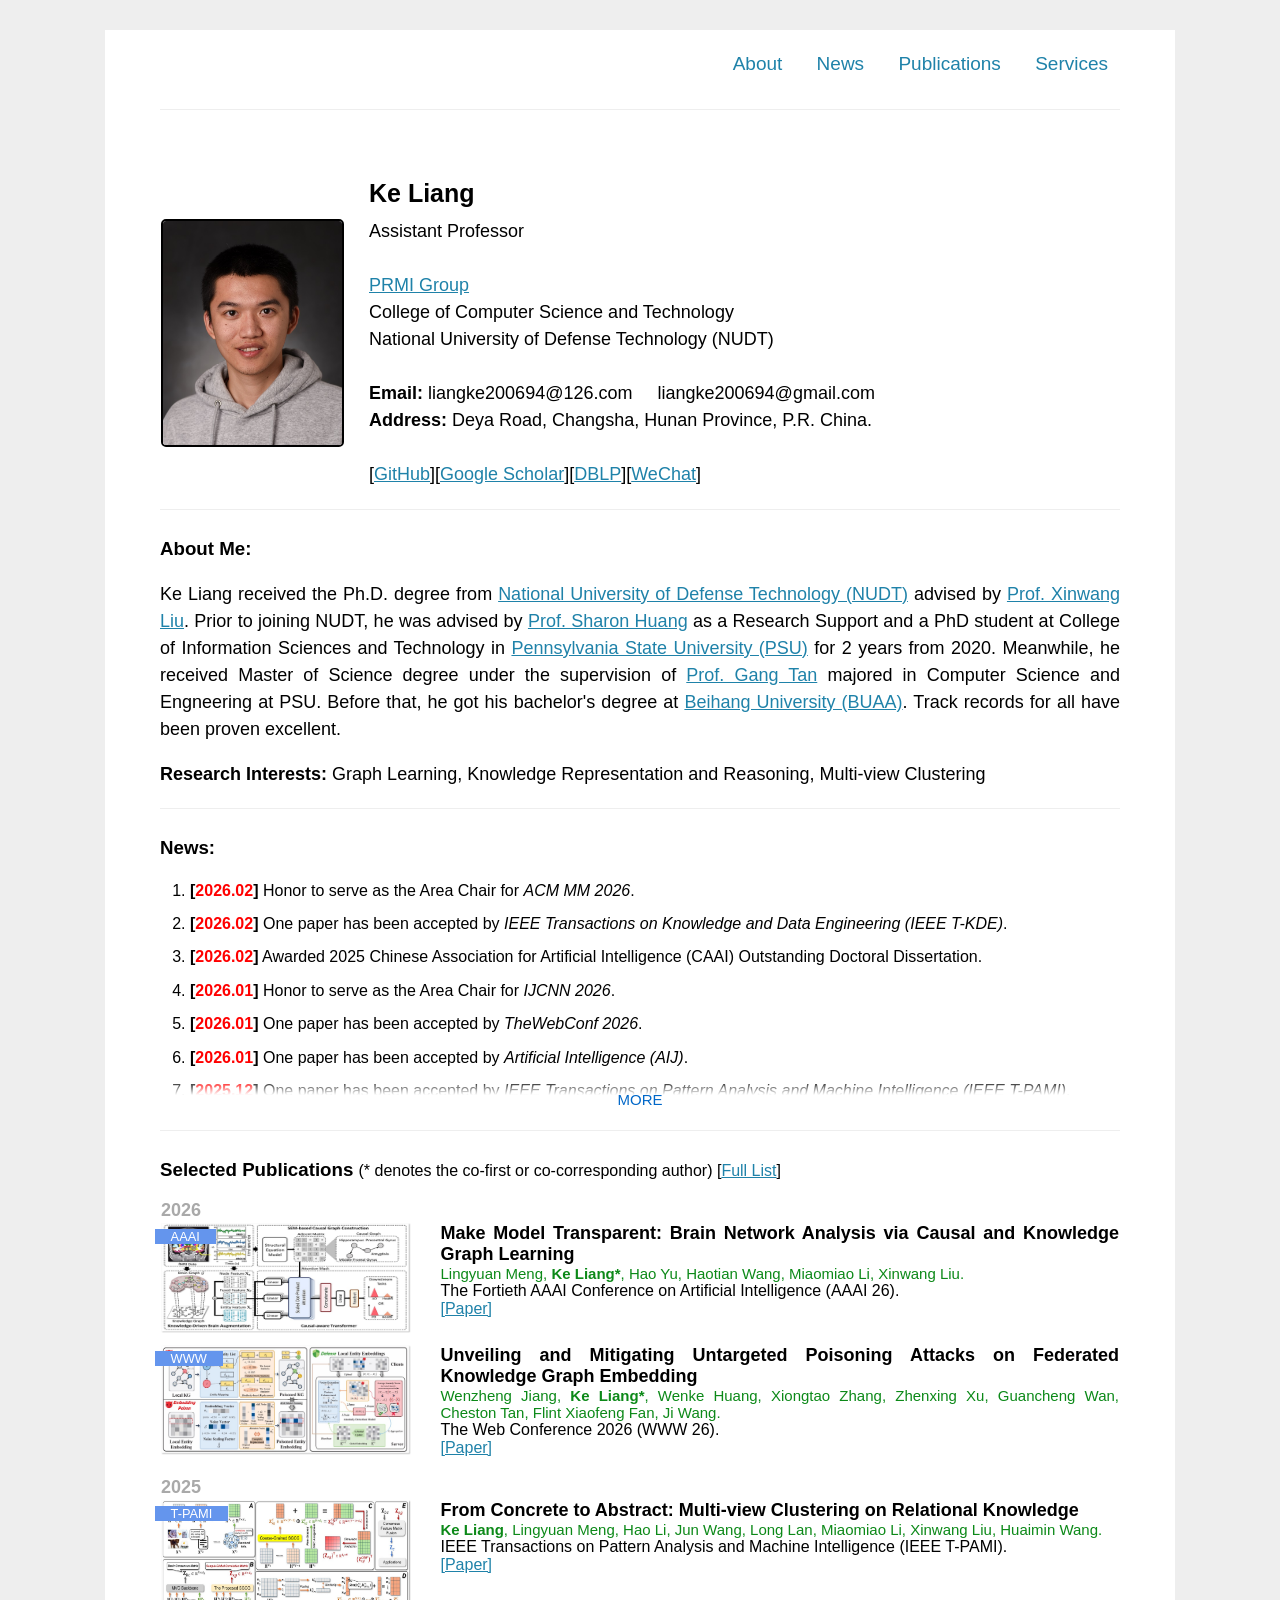
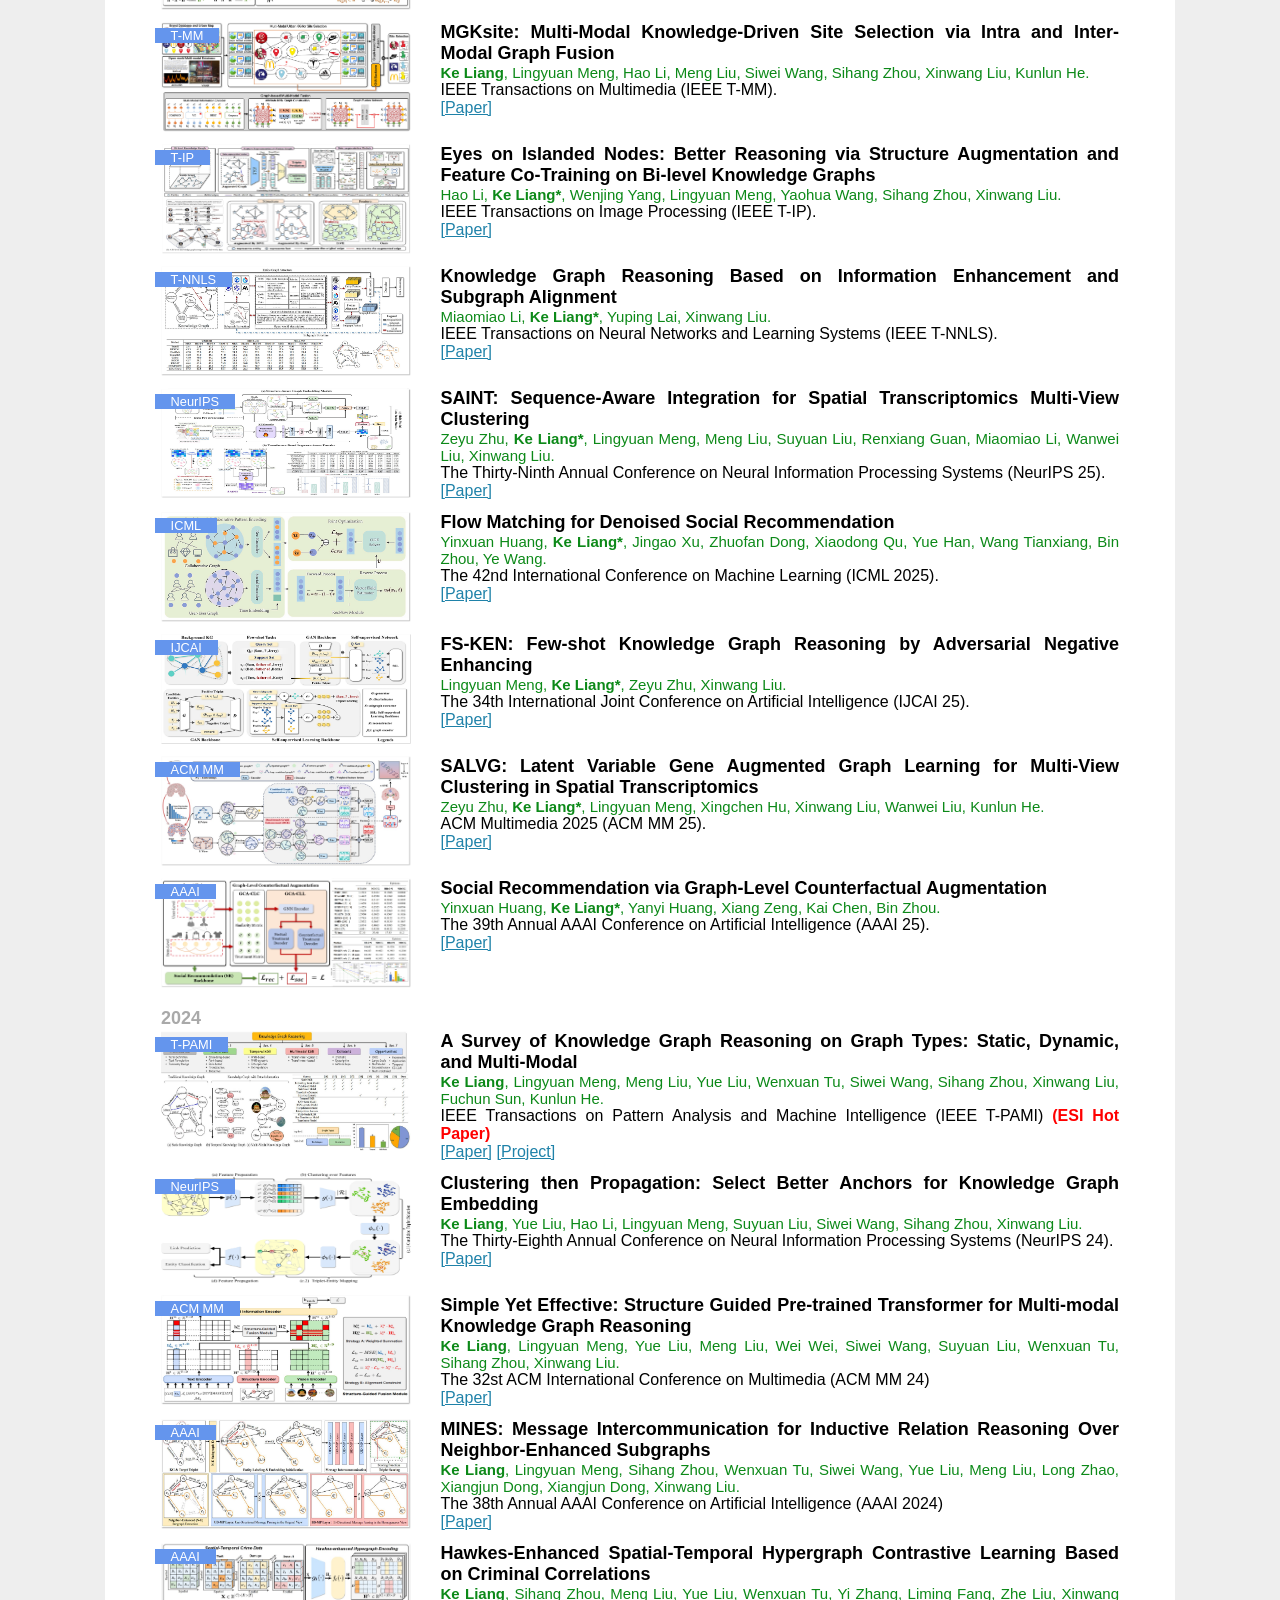
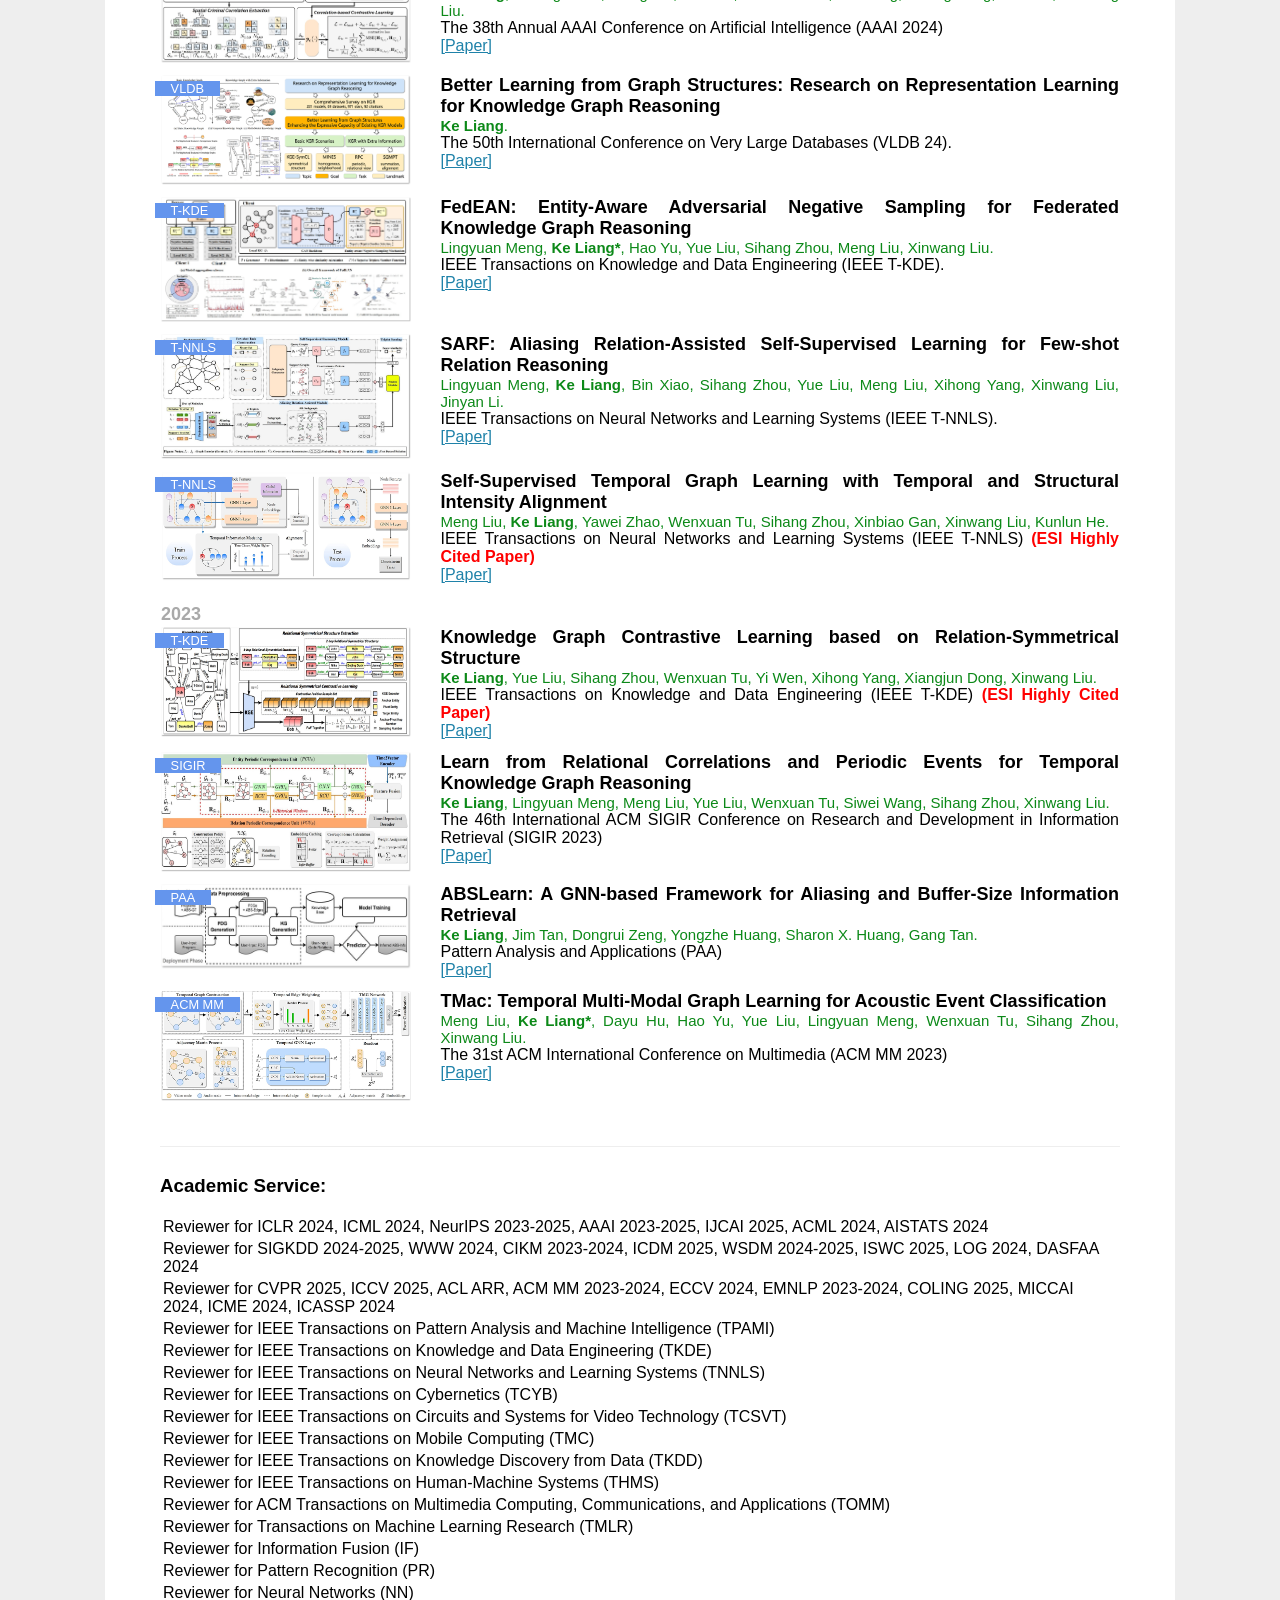
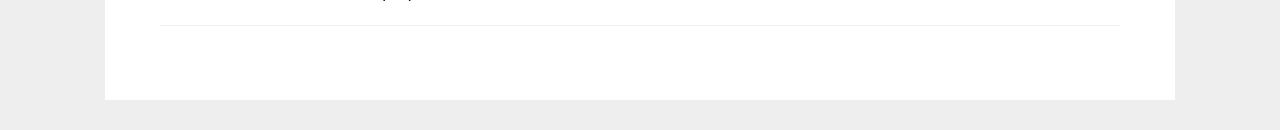
==== commit 4030f954: "Update index.html" ====
--- a/index.html
+++ b/index.html
@@ -54,6 +54,7 @@
 <p>
 <ul class="projects-box" id="projects-box">
 <ol id="NewsOL">
+<li><b>[<font color="red">2026.02</font>]</b> Honor to serve as the Area Chair for <em>ACM MM 2026</em>.</li>
 <li><b>[<font color="red">2026.02</font>]</b> One paper has been accepted by <em>IEEE Transactions on Knowledge and Data Engineering (IEEE T-KDE)</em>.</li>
 <li><b>[<font color="red">2026.02</font>]</b> Awarded 2025 Chinese Association for Artificial Intelligence (CAAI) Outstanding Doctoral Dissertation.</li>
 <li><b>[<font color="red">2026.01</font>]</b> Honor to serve as the Area Chair for <em>IJCNN 2026</em>.</li>
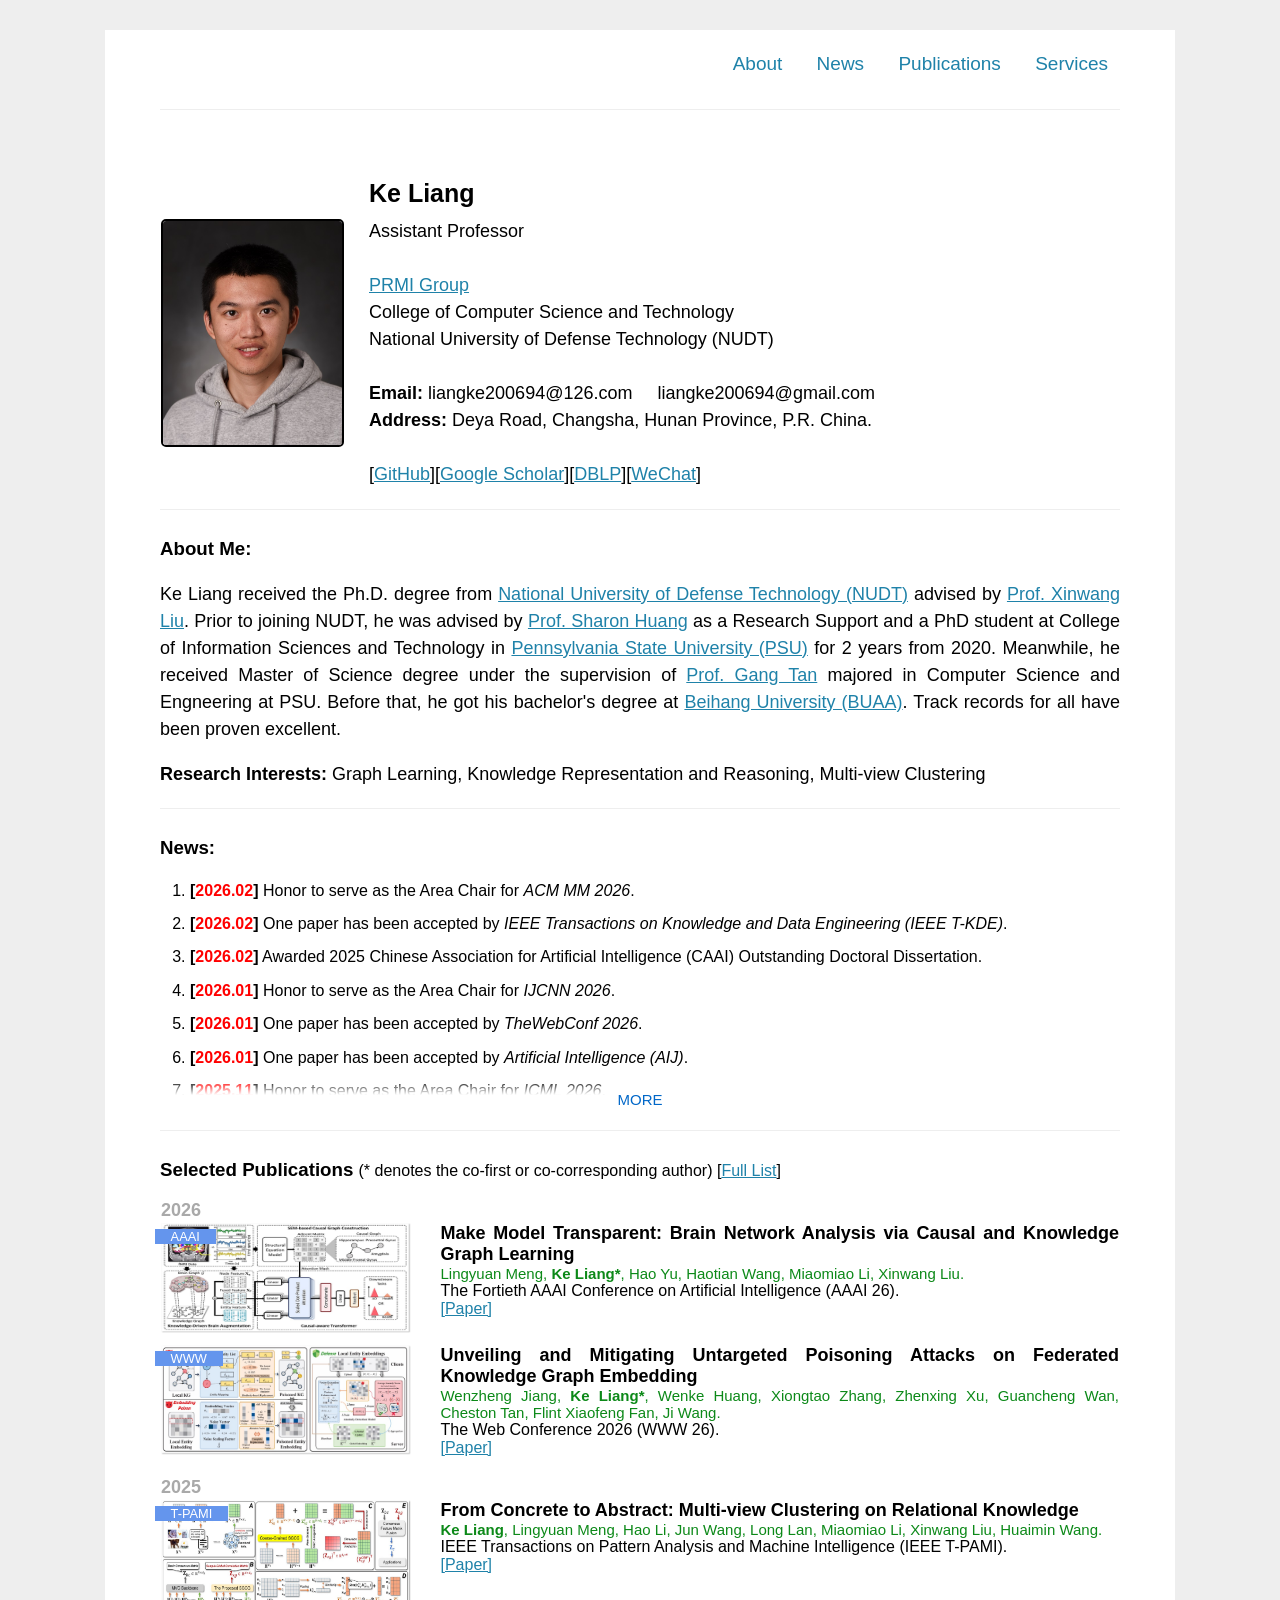
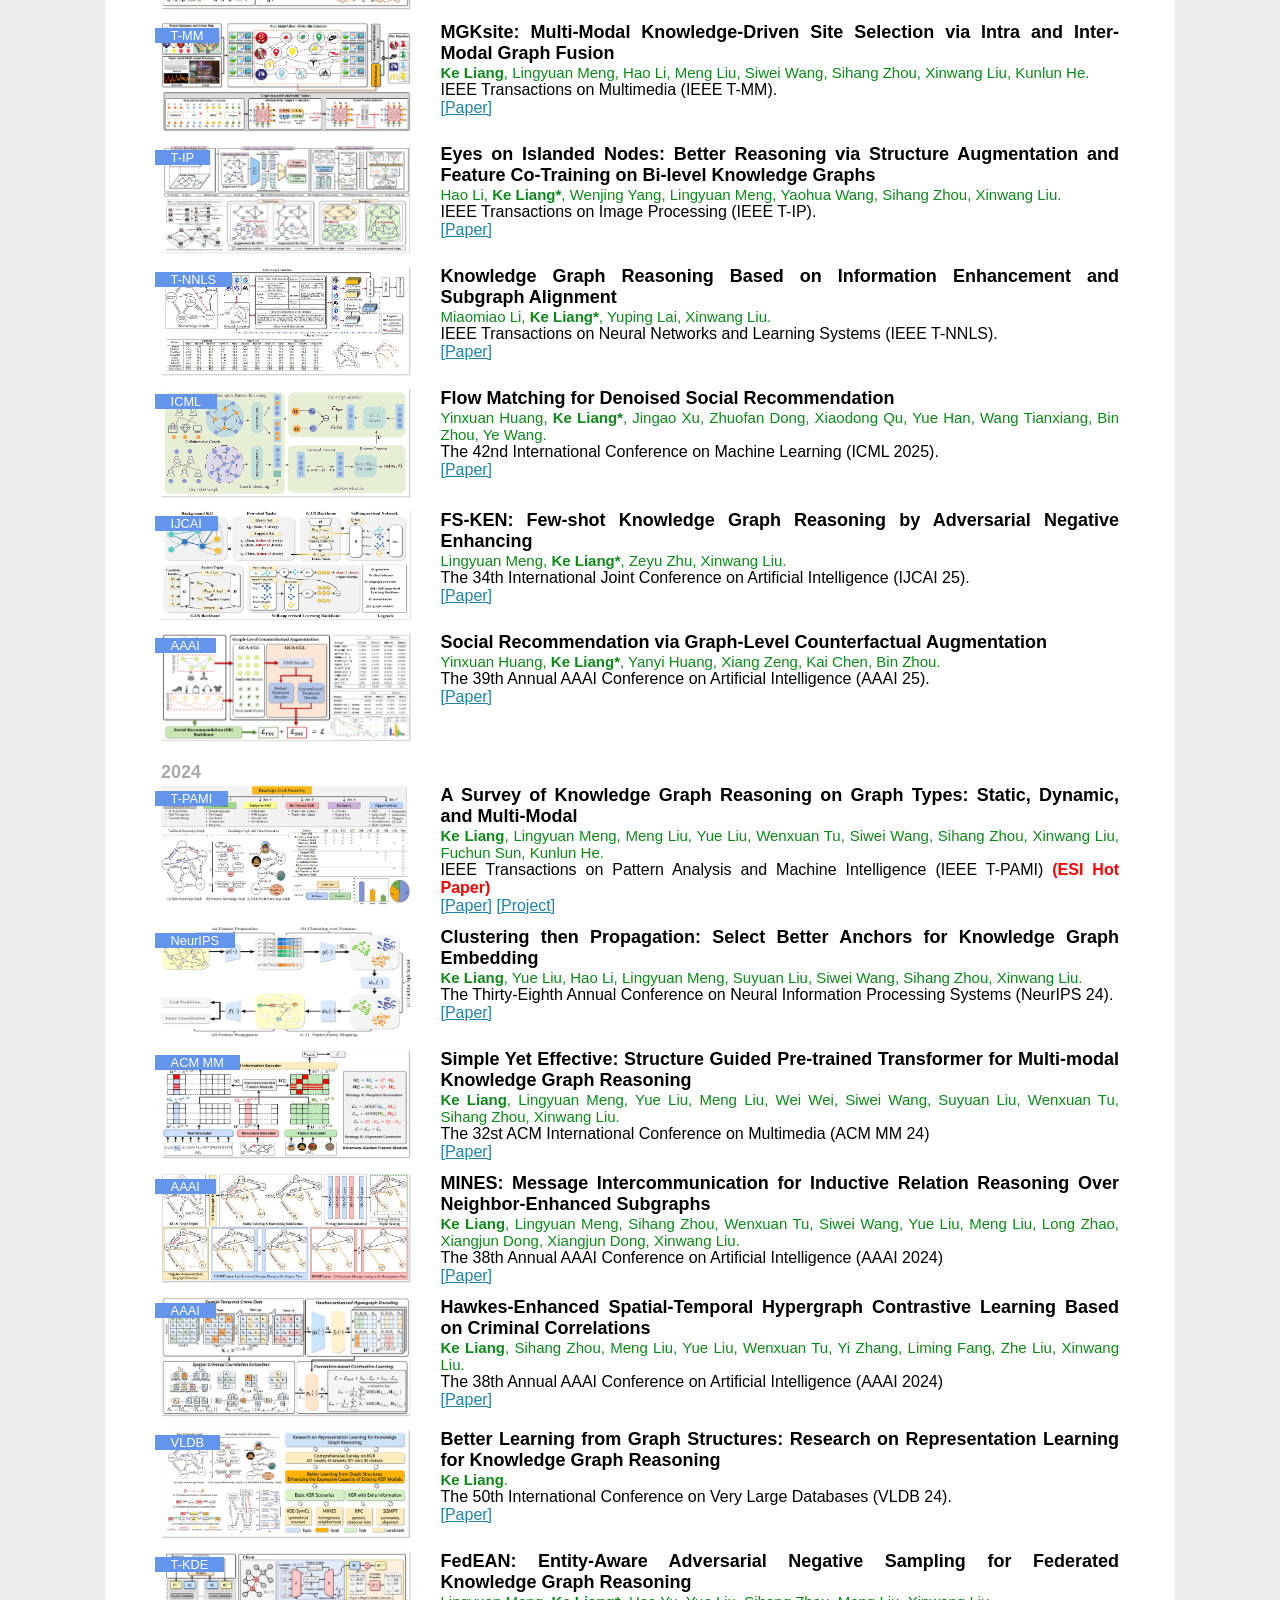
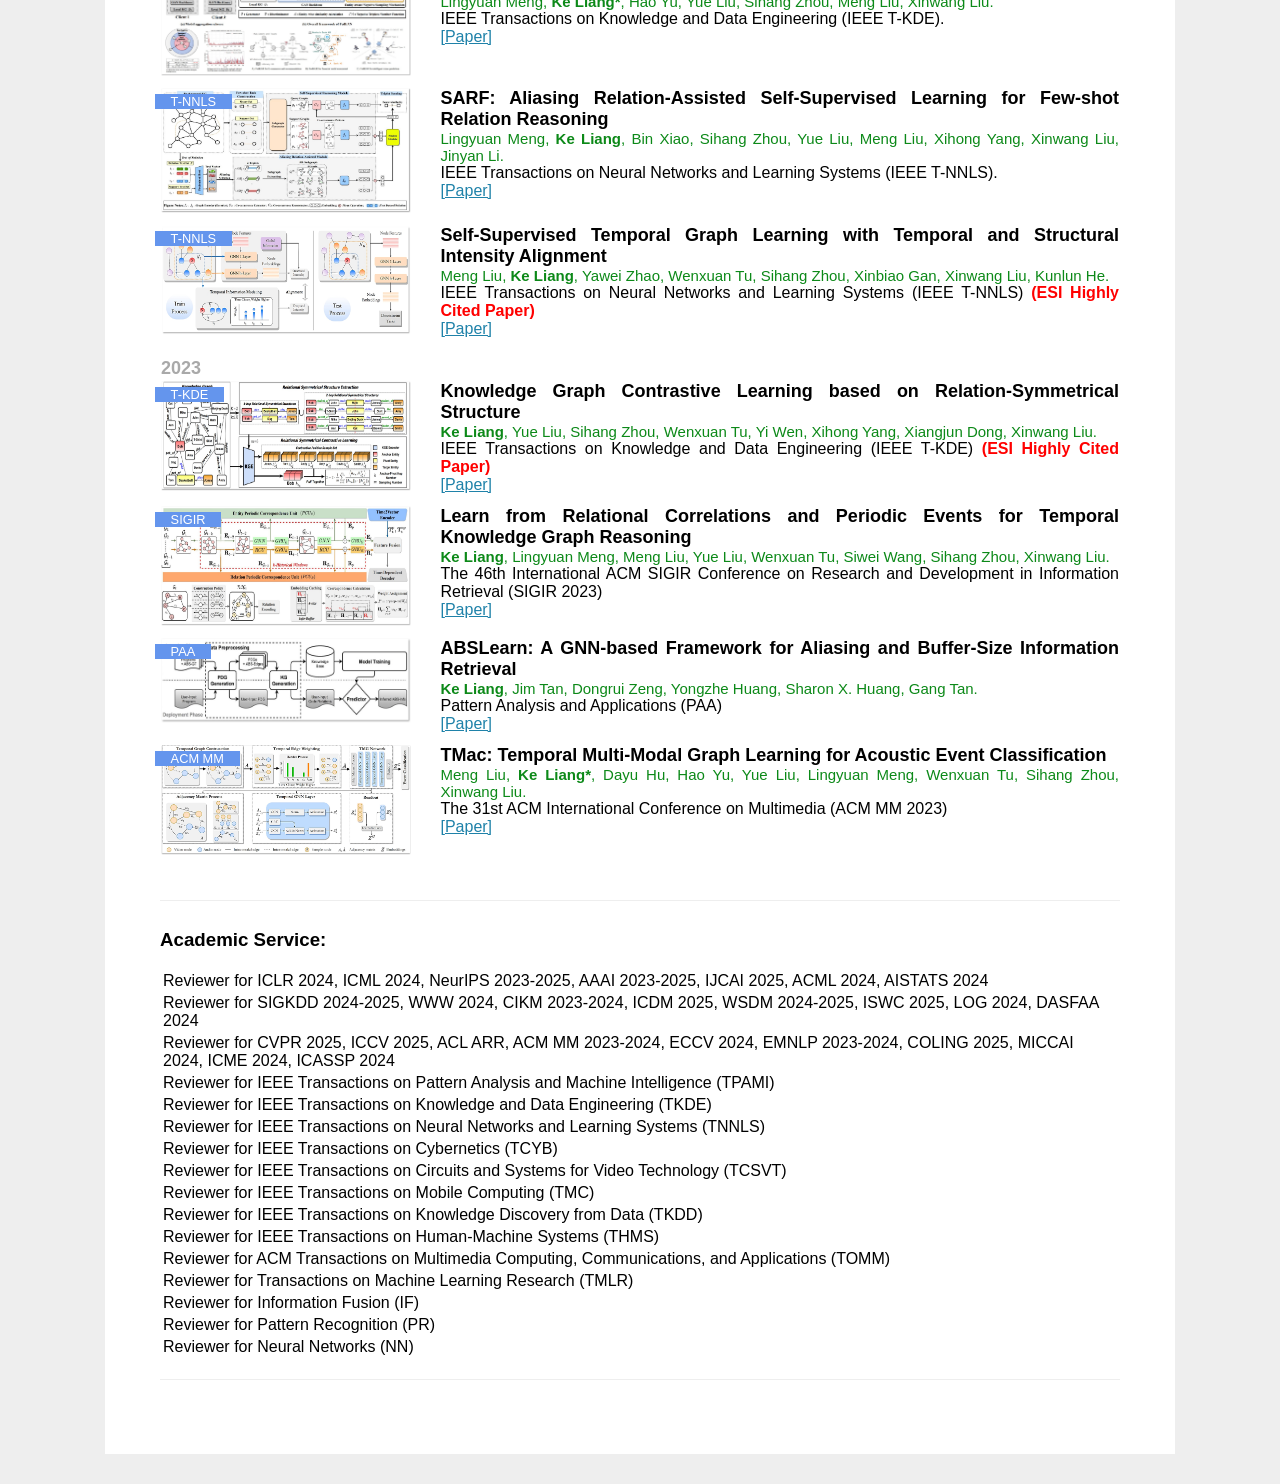
==== commit 6713277d: "Update index.html" ====
--- a/index.html
+++ b/index.html
@@ -55,12 +55,13 @@
 <ul class="projects-box" id="projects-box">
 <ol id="NewsOL">
 <li><b>[<font color="red">2026.02</font>]</b> Honor to serve as the Area Chair for <em>ACM MM 2026</em>.</li>
+<!-- <li><b>[<font color="red">2026.02</font>]</b> One paper has been accepted by <em>IEEE Transactions on Pattern Analysis and Machine Intelligence (IEEE T-PAMI)</em>.</li> -->
 <li><b>[<font color="red">2026.02</font>]</b> One paper has been accepted by <em>IEEE Transactions on Knowledge and Data Engineering (IEEE T-KDE)</em>.</li>
 <li><b>[<font color="red">2026.02</font>]</b> Awarded 2025 Chinese Association for Artificial Intelligence (CAAI) Outstanding Doctoral Dissertation.</li>
 <li><b>[<font color="red">2026.01</font>]</b> Honor to serve as the Area Chair for <em>IJCNN 2026</em>.</li>
 <li><b>[<font color="red">2026.01</font>]</b> One paper has been accepted by <em>TheWebConf 2026</em>.</li>
 <li><b>[<font color="red">2026.01</font>]</b> One paper has been accepted by <em>Artificial Intelligence (AIJ)</em>.</li>
-<li><b>[<font color="red">2025.12</font>]</b> One paper has been accepted by <em>IEEE Transactions on Pattern Analysis and Machine Intelligence (IEEE T-PAMI)</em>.</li>
+<!-- <li><b>[<font color="red">2025.12</font>]</b> One paper has been accepted by <em>IEEE Transactions on Pattern Analysis and Machine Intelligence (IEEE T-PAMI)</em>.</li> -->
 <li><b>[<font color="red">2025.11</font>]</b> Honor to serve as the Area Chair for <em>ICML 2026</em>.</li>
 <li><b>[<font color="red">2025.11</font>]</b> Honor to serve as the Area Chair for <em>ICASSP 2026</em>.</li>
 <li><b>[<font color="red">2025.11</font>]</b> One paper has been accepted by <em>IEEE Transactions on Computational Biology and Bioinformatics (IEEE T-CBB)</em>.</li>
@@ -68,7 +69,7 @@
 <li><b>[<font color="red">2025.10</font>]</b> One paper has been accepted by <em>IEEE Transactions on Neural Networks and Learning Systems (IEEE T-NNLS)</em>.</li>
 <li><b>[<font color="red">2025.09</font>]</b> One paper has been accepted by <em>IEEE Transactions on Neural Networks and Learning Systems (IEEE T-NNLS)</em>.</li>
 <li><b>[<font color="red">2025.09</font>]</b> Awarded 2025 CCF Scientific and Technological Achievement Award <a href="https://www.ccf.org.cn/Awards/Awards/2025-09-21/848657.shtml" target="_blank"><b>First Prize</b></a> in Natural Science.</li>
-<li><b>[<font color="red">2025.09</font>]</b> One paper has been accepted by <em>IEEE Transactions on Pattern Analysis and Machine Intelligence (IEEE T-PAMI)</em>.</li>
+<!-- <li><b>[<font color="red">2025.09</font>]</b> One paper has been accepted by <em>IEEE Transactions on Pattern Analysis and Machine Intelligence (IEEE T-PAMI)</em>.</li> -->
 <li><b>[<font color="red">2025.09</font>]</b> Three papers have been accepted by <em>NeurIPS 2025</em>.</li>
 <li><b>[<font color="red">2025.09</font>]</b> Honor to serve as the Associate Editor in the Editorial Board for <em>Pattern Recognition</em>.</li>
 <li><b>[<font color="red">2025.09</font>]</b> One paper has been accepted by <em>IEEE Transactions on Knowledge and Data Engineering (IEEE T-KDE)</em>.</li>
@@ -261,7 +262,7 @@
 			</div>
 			<div style="clear:both"></div>
 	    </td> 
-<tr><td></td><td></td></tr>
+<!-- <tr><td></td><td></td></tr>
 <tr><td></td><td></td></tr>
 <tr><td></td><td></td></tr>
 <tr><td></td><td></td></tr>
@@ -278,7 +279,7 @@
 				<a href="https://neurips.cc/virtual/2025/loc/san-diego/poster/119155" target="_blank">[Paper]</a>
 			</div>
 			<div style="clear:both"></div>
-	    </td> 
+	    </td>  -->
 <tr><td></td><td></td></tr>
 <tr><td></td><td></td></tr>
 <tr><td></td><td></td></tr>
@@ -315,7 +316,7 @@
 			</div>
 			<div style="clear:both"></div>
 	    </td> 
-<tr><td></td><td></td></tr>
+<!-- <tr><td></td><td></td></tr>
 <tr><td></td><td></td></tr>
 <tr><td></td><td></td></tr>
 <tr><td></td><td></td></tr>
@@ -332,7 +333,7 @@
 				<a href="https://dl.acm.org/doi/pdf/10.1145/3746027.3755560" target="_blank">[Paper]</a>
 			</div>
 			<div style="clear:both"></div>
-	    </td> 
+	    </td>  -->
 <tr><td></td><td></td></tr>
 <tr><td></td><td></td></tr>
 <tr><td></td><td></td></tr>
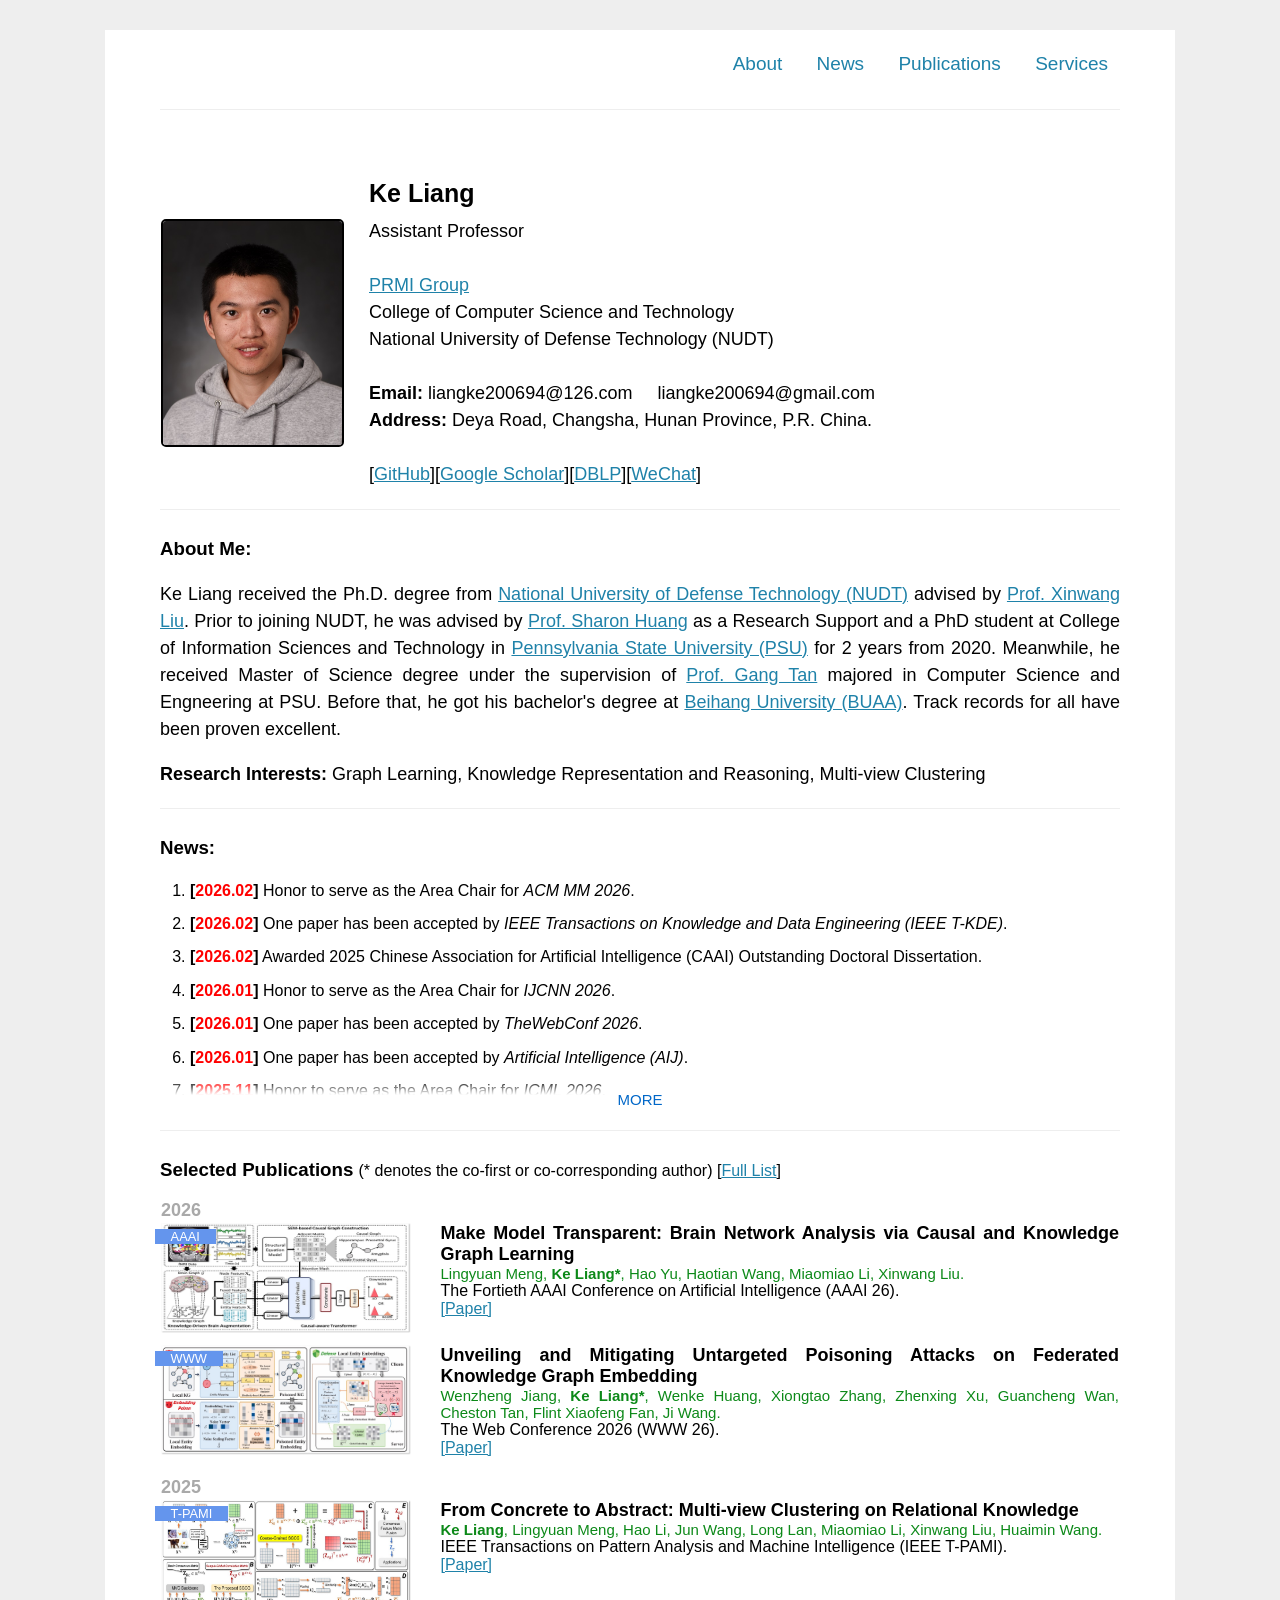
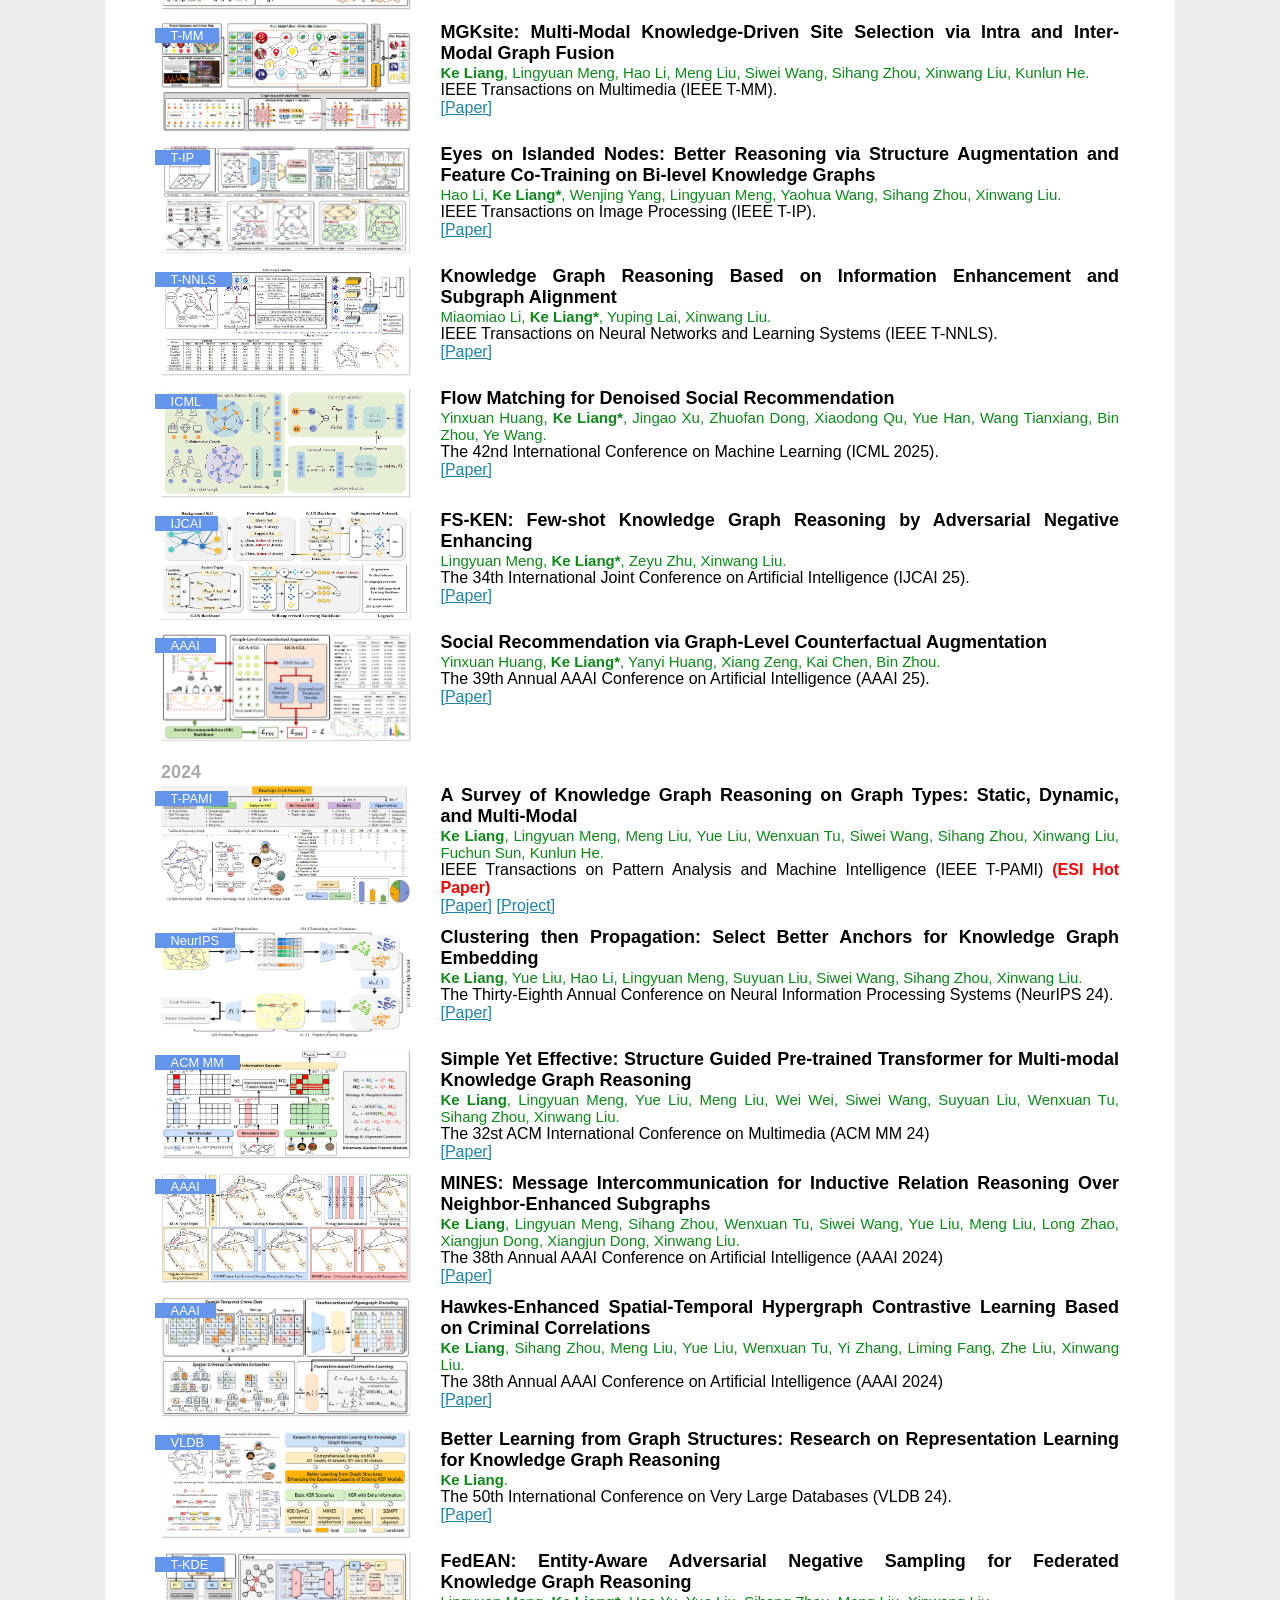
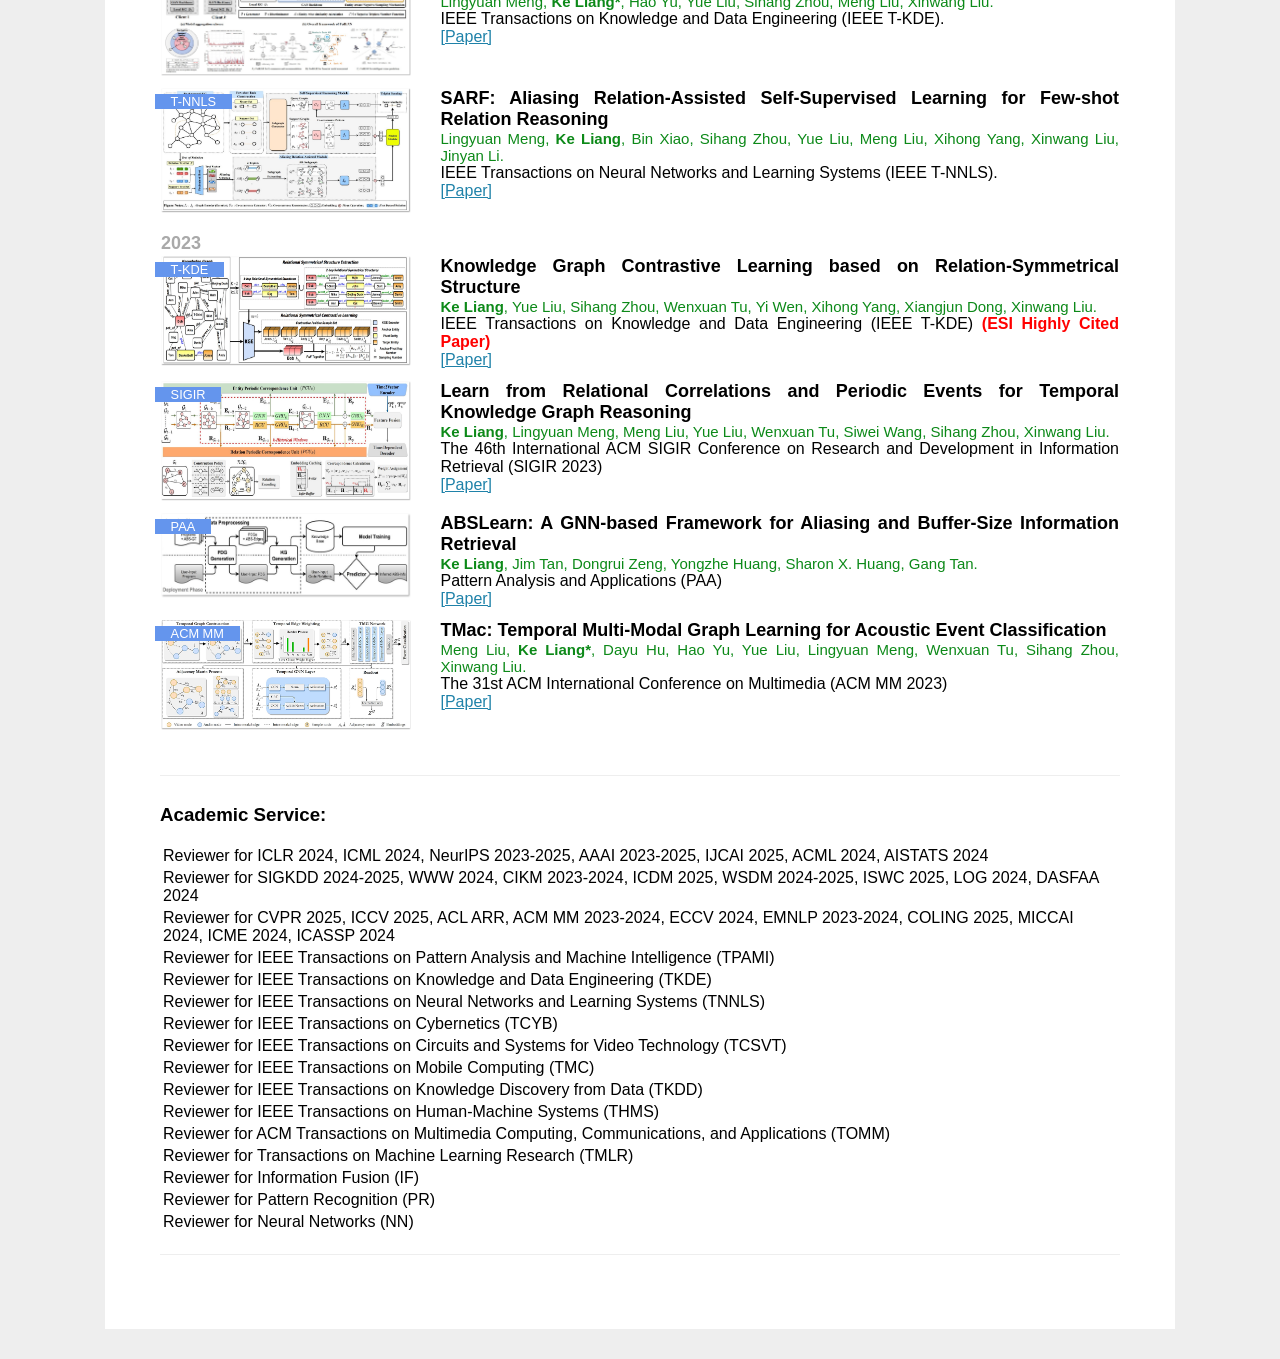
==== commit 96e1d1bd: "Update index.html" ====
--- a/index.html
+++ b/index.html
@@ -262,24 +262,6 @@
 			</div>
 			<div style="clear:both"></div>
 	    </td> 
-<!-- <tr><td></td><td></td></tr>
-<tr><td></td><td></td></tr>
-<tr><td></td><td></td></tr>
-<tr><td></td><td></td></tr>
-<tr><td></td><td></td></tr>
-    <tr>
-	<td class="pub-img-cell"><div><div class="badge">NeurIPS</div><img src="/pubfiles/SAINT.jpg"  height="110px" padding="10px" width="250px" float="left"></div></td>
-	<td width="25" align="left">
-	</td>
-	    <td width="1275" align="justify" class="pub-info-cell">
-			<p2>SAINT: Sequence-Aware Integration for Spatial Transcriptomics Multi-View Clustering</br> </p2>
-			<i2>Zeyu Zhu, <b>Ke Liang*</b>, Lingyuan Meng, Meng Liu, Suyuan Liu, Renxiang Guan, Miaomiao Li, Wanwei Liu, Xinwang Liu.</br> </i2>
-			<h8>The Thirty-Ninth Annual Conference on Neural Information Processing Systems (NeurIPS 25).</br> </h8>
-			<div class="stuff">
-				<a href="https://neurips.cc/virtual/2025/loc/san-diego/poster/119155" target="_blank">[Paper]</a>
-			</div>
-			<div style="clear:both"></div>
-	    </td>  -->
 <tr><td></td><td></td></tr>
 <tr><td></td><td></td></tr>
 <tr><td></td><td></td></tr>
@@ -316,24 +298,6 @@
 			</div>
 			<div style="clear:both"></div>
 	    </td> 
-<!-- <tr><td></td><td></td></tr>
-<tr><td></td><td></td></tr>
-<tr><td></td><td></td></tr>
-<tr><td></td><td></td></tr>
-<tr><td></td><td></td></tr>
-		 <tr>
-	<td class="pub-img-cell"><div><div class="badge">ACM MM</div><img src="/pubfiles/SALVG.jpg"  height="110px" padding="10px" width="250px" float="left"></div></td>
-	<td width="25" align="left">
-	</td>
-	    <td width="1275" align="justify" class="pub-info-cell">
-			<p2>SALVG: Latent Variable Gene Augmented Graph Learning for Multi-View Clustering in Spatial Transcriptomics</br> </p2>
-			<i2>Zeyu Zhu, <b>Ke Liang*</b>, Lingyuan Meng, Xingchen Hu, Xinwang Liu, Wanwei Liu, Kunlun He.</br> </i2>
-			<h8>ACM Multimedia 2025 (ACM MM 25).</br> </h8>
-			<div class="stuff">
-				<a href="https://dl.acm.org/doi/pdf/10.1145/3746027.3755560" target="_blank">[Paper]</a>
-			</div>
-			<div style="clear:both"></div>
-	    </td>  -->
 <tr><td></td><td></td></tr>
 <tr><td></td><td></td></tr>
 <tr><td></td><td></td></tr>
@@ -512,60 +476,6 @@
 <tr><td></td><td></td></tr>
 <tr><td></td><td></td></tr>
 <tr><td></td><td></td></tr>
-<tr>
-    	<td class="pub-img-cell"><div><div class="badge">T-NNLS</div><img src="/pubfiles/S2T.png"  height="110px" padding="10px" width="250px" float="left"></div></td>
-	<td width="25" align="left">
-	</td>
-	    <td width="1275" align="justify" class="pub-info-cell">
-			<p2>Self-Supervised Temporal Graph Learning with Temporal and Structural Intensity Alignment</br> </p2>
-			<i2>Meng Liu, <b>Ke Liang</b>, Yawei Zhao, Wenxuan Tu, Sihang Zhou, Xinbiao Gan, Xinwang Liu, Kunlun He.</br>   </i2>
-			<h8>IEEE Transactions on Neural Networks and Learning Systems (IEEE T-NNLS) <b><font color="red">(ESI Highly Cited Paper)</font></b></br> </h8>
-			<div class="stuff">
-				<a href="https://arxiv.org/abs/2302.07491" target="_blank">[Paper]</a>
-			</div>
-			<div style="clear:both"></div>
-	    </td>
-<!-- <tr><td></td><td></td></tr>
-<tr><td></td><td></td></tr>
-<tr><td></td><td></td></tr>
-<tr><td></td><td></td></tr>
-<tr><td></td><td></td></tr>
-<tr>
-    	<td class="pub-img-cell"><div><div class="badge">CVPR</div><img src="/pubfiles/AEVC.jpg"  height="125px" padding="10px" width="250px" float="left"></td>
-	<td width="25" align="left">
-	</td>
-	    <td width="1275" align="justify" class="pub-info-cell">
-			<p2>Learn from View Correlation: An Anchor Enhancement Strategy for Multi-view Clustering</br> </p2>
-			<i2>Suyuan Liu, <b>Ke Liang</b>, Zhibin Dong, Siwei Wang, Xihong Yang, Sihang Zhou, En Zhu, Xinwang Liu.</br>   </i2>
-			<h8>The IEEE/CVF Conference on Computer Vision and Pattern Recognition 2024 (CVPR 2024).</br> </h8>
-			<div class="stuff">
-				<a href="" target="_blank">[Paper]</a>
-			</div>
-			<div style="clear:both"></div>
-	    </td> -->
-<!-- <tr><td></td><td></td></tr>
-<tr><td></td><td></td></tr>
-<tr><td></td><td></td></tr>
-<tr><td></td><td></td></tr>
-<tr><td></td><td></td></tr>
-<tr>
-    	<td class="pub-img-cell"><div><div class="badge">BIB</div><img src="/pubfiles/scEMC.jpg"  height="125px" padding="10px" width="250px" float="left"></td>
-	<td width="25" align="left">
-	</td>
-	    <td width="1275" align="justify" class="pub-info-cell">
-			<p2>Effective multi-modal clustering method via skip aggregation network for parallel scRNA-seq and scATAC-seq data</br> </p2>
-			<i2>Dayu Hu, <b>Ke Liang</b>, Zhibin Dong, Jun Wang, Yawei Zhao, Kunlun He.</br>   </i2>
-			<h8>Briefings in Bioinformatics (BIB).</br> </h8>
-			<div class="stuff">
-				<a href="https://academic.oup.com/bib/article/25/2/bbae102/7630472" target="_blank">[Paper]</a>
-			</div>
-			<div style="clear:both"></div>
-	    </td> -->
-<tr><td></td><td></td></tr>
-<tr><td></td><td></td></tr>
-<tr><td></td><td></td></tr>
-<tr><td></td><td></td></tr>
-<tr><td></td><td></td></tr>
 <tr><td></td><td></td></tr>
 <tr><td></td><td></td></tr>
 <tr><td></td><td></td></tr>
@@ -639,124 +549,6 @@
 			</div>
 			<div style="clear:both"></div>
 	    </td>
-<!-- <tr><td></td><td></td></tr>
-<tr><td></td><td></td></tr>
-<tr><td></td><td></td></tr>
-<tr><td></td><td></td></tr>
-<tr><td></td><td></td></tr> -->
-<!-- <tr>
-    	<td class="pub-img-cell"><div><div class="badge">ACM MM</div><img src="/pubfiles/RGC.jpg"  height="90px" padding="10px" width="250px" float="left"></td>
-	<td width="25" align="left">
-	</td>
-	    <td width="1275" align="justify" class="pub-info-cell">
-			<p2>Reinforcement Graph Clustering with Unknown Cluster Number</br> </p2>
-			<i2>Yue Liu, <b>Ke Liang</b>, Jun Xia, Xihong Yang, Sihang Zhou, Meng Liu, Xinwang Liu, Stan Z. Li.</br>   </i2>
-			<h8>The 31st ACM International Conference on Multimedia (ACM MM 2023)</br> </h8>
-			<div class="stuff">
-				<a href="https://arxiv.org/pdf/2308.06827" target="_blank">[Paper]</a>
-			</div>
-			<div style="clear:both"></div>
-	    </td>
-<tr><td></td><td></td></tr>
-<tr><td></td><td></td></tr>
-<tr><td></td><td></td></tr>
-<tr><td></td><td></td></tr>
-<tr><td></td><td></td></tr> -->
-<!-- <tr>
-    	<td class="pub-img-cell"><div><div class="badge">ICML</div><img src="/pubfiles/ICML2.jpg"  height="90px" padding="10px" width="250px" float="left"></td>
-	<td width="25" align="left">
-	</td>
-	    <td width="1275" align="justify" class="pub-info-cell">
-			<p2>Dink-Net: Neural Clustering on Large Graphs</br> </p2>
-			<i2>Yue Liu, <b>Ke Liang</b>, Xinwang Liu, Jun Xia, Sihang Zhou, Xihong Yang, Stan Z. Li.</br>   </i2>
-			<h8>The 40th International Conference on Machine Learning (ICML 2023)</br> </h8>
-			<div class="stuff">
-				<a href="https://arxiv.org/pdf/2305.18405.pdf" target="_blank">[Paper]</a>
-			</div>
-			<div style="clear:both"></div>
-	    </td>
-<tr><td></td><td></td></tr>
-<tr><td></td><td></td></tr>
-<tr><td></td><td></td></tr>
-<tr><td></td><td></td></tr>
-<tr><td></td><td></td></tr> -->
-<!--         <tr>
-    	<td class="pub-img-cell"><div><div class="badge">eLife</div><img src="/pubfiles/elife.jpg"  height="120px" padding="10px" width="250px" float="left"></td>
-	<td width="25" align="left">
-	</td>
-	    <td width="1275" align="justify" class="pub-info-cell">
-			<p2>Quantitative Geometry of Blood Cells Extracted from X-Ray Histotomographic Images of Whole Zebrafish </br> </p2>
-			<i2> Maksim A. Yakovlev, <b>Ke Liang</b>, Carolyn R. Zaino, Daniel J. Vanselow, Andrew L. Sugarman, Alex Y. Lin, Patrick J. La Riviere, Yuxi Zheng, Justin D. Silverman, John C. Leichty, Sharon X. Huang, Keith C. Cheng</br>   </i2>
-		<h8>eLife.</br> </h8>
-			<div class="stuff">
-				<a href="https://elifesciences.org/reviewed-preprints/89432v1" target="_blank">[Paper]</a>
-			</div>
-			<div style="clear:both"></div>
-	    </td>
-<tr><td></td><td></td></tr>
-<tr><td></td><td></td></tr>
-<tr><td></td><td></td></tr>
-<tr><td></td><td></td></tr>
-<tr><td></td><td></td></tr> -->
-<!-- <tr>
-    	<td class="pub-img-cell"><div><div class="badge">BIB</div><img src="/pubfiles/scDFC.jpg"  height="110px" padding="10px" width="250px" float="left"></td>
-	<td width="25" align="left">
-	</td>
-	    <td width="1275" align="justify" class="pub-info-cell">
-			<p2>scDFC: A deep fusion clustering method for single-cell RNA-seq data</br> </p2>
-			<i2>Dayu Hu, <b>Ke Liang</b>, Sihang Zhou, Wenxuan Tu, Meng Liu, Xinwang Liu.</br>   </i2>
-			<h8>Briefings in Bioinformatics (BIB)</br> </h8>
-			<div class="stuff">
-				<a href="https://academic.oup.com/bib/article-abstract/24/4/bbad216/7190935?redirectedFrom=fulltext" target="_blank">[Paper]</a>
-			</div>
-			<div style="clear:both"></div>
-	    </td> -->
-<!-- <tr><td></td><td></td></tr>
-<tr><td></td><td></td></tr>
-<tr><td></td><td></td></tr>
-<tr><td></td><td></td></tr>
-<tr><td></td><td></td></tr>
-<tr><td></td><td></td></tr>
-<tr><td></td><td></td></tr>
-<tr><td></td><td></td></tr>
-<tr><td></td><td></td></tr>
-<tr><td><p3><strong>2022</strong></p3></td></tr>
-	<tr>
-    	<td><img src="/pubfiles/clustering_survey.jpg"  height="100px" padding="10px" width="250px" float="left"></td>
-	<td width="25" align="left">
-	</td>
-	    <td width="1275" align="justify" class="pub-info-cell">
-			<p2>A Survey of Deep Graph Clustering: Taxonomy, Challenge, and Application</br> </p2>
-			<i2>Yue Liu, Jun Xia, Sihang Zhou, Siwei Wang, Xifeng Guo, Xihong Yang, <b>Ke Liang</b>, Wenxuan Tu, Stan Z. Li, Xinwang Liu.</br>   </i2>
-			<h8>Preprint. Under Review.</br> </h8>
-			<div class="stuff">
-				<a href="https://arxiv.org/pdf/2211.12875.pdf" target="_blank">[Paper]</a>
-			</div>
-			<div style="clear:both"></div>
-	    </td>
-<tr><td></td><td></td></tr>
-<tr><td></td><td></td></tr>
-<tr><td></td><td></td></tr>
-<tr><td></td><td></td></tr>
-<tr><td></td><td></td></tr>
-<tr><td></td><td></td></tr>
-<tr><td></td><td></td></tr>
-<tr><td></td><td></td></tr>
-<tr><td></td><td></td></tr>
-<tr><td><p3><strong>2021</strong></p3></td></tr>
-        <tr>
-    	<td class="pub-img-cell"><div><div class="badge">PSU</div><img src="/pubfiles/Thesis.jpg" height="100px"  padding="10px" width="250px" float="left"></td>
-	<td width="25" align="left">
-	</td>
-	    <td width="1275" align="justify" class="pub-info-cell">
-			<p2>Inferring Aliasing and Buffer Size Relationship in C Via Graph Neural Networks</br> </p2>
-			<i2><b>Ke Liang</b>.</br>   </i2>
-			<h8>Master Thesis</br> </h8>
-			<div class="stuff">
-				<a class="" href="https://etda.libraries.psu.edu/catalog/18793kul660" target="_blank">[Paper]</a>
-			</div>
-			<div style="clear:both"></div>
-	    </td> -->
 </tbody></table>
 		
 		
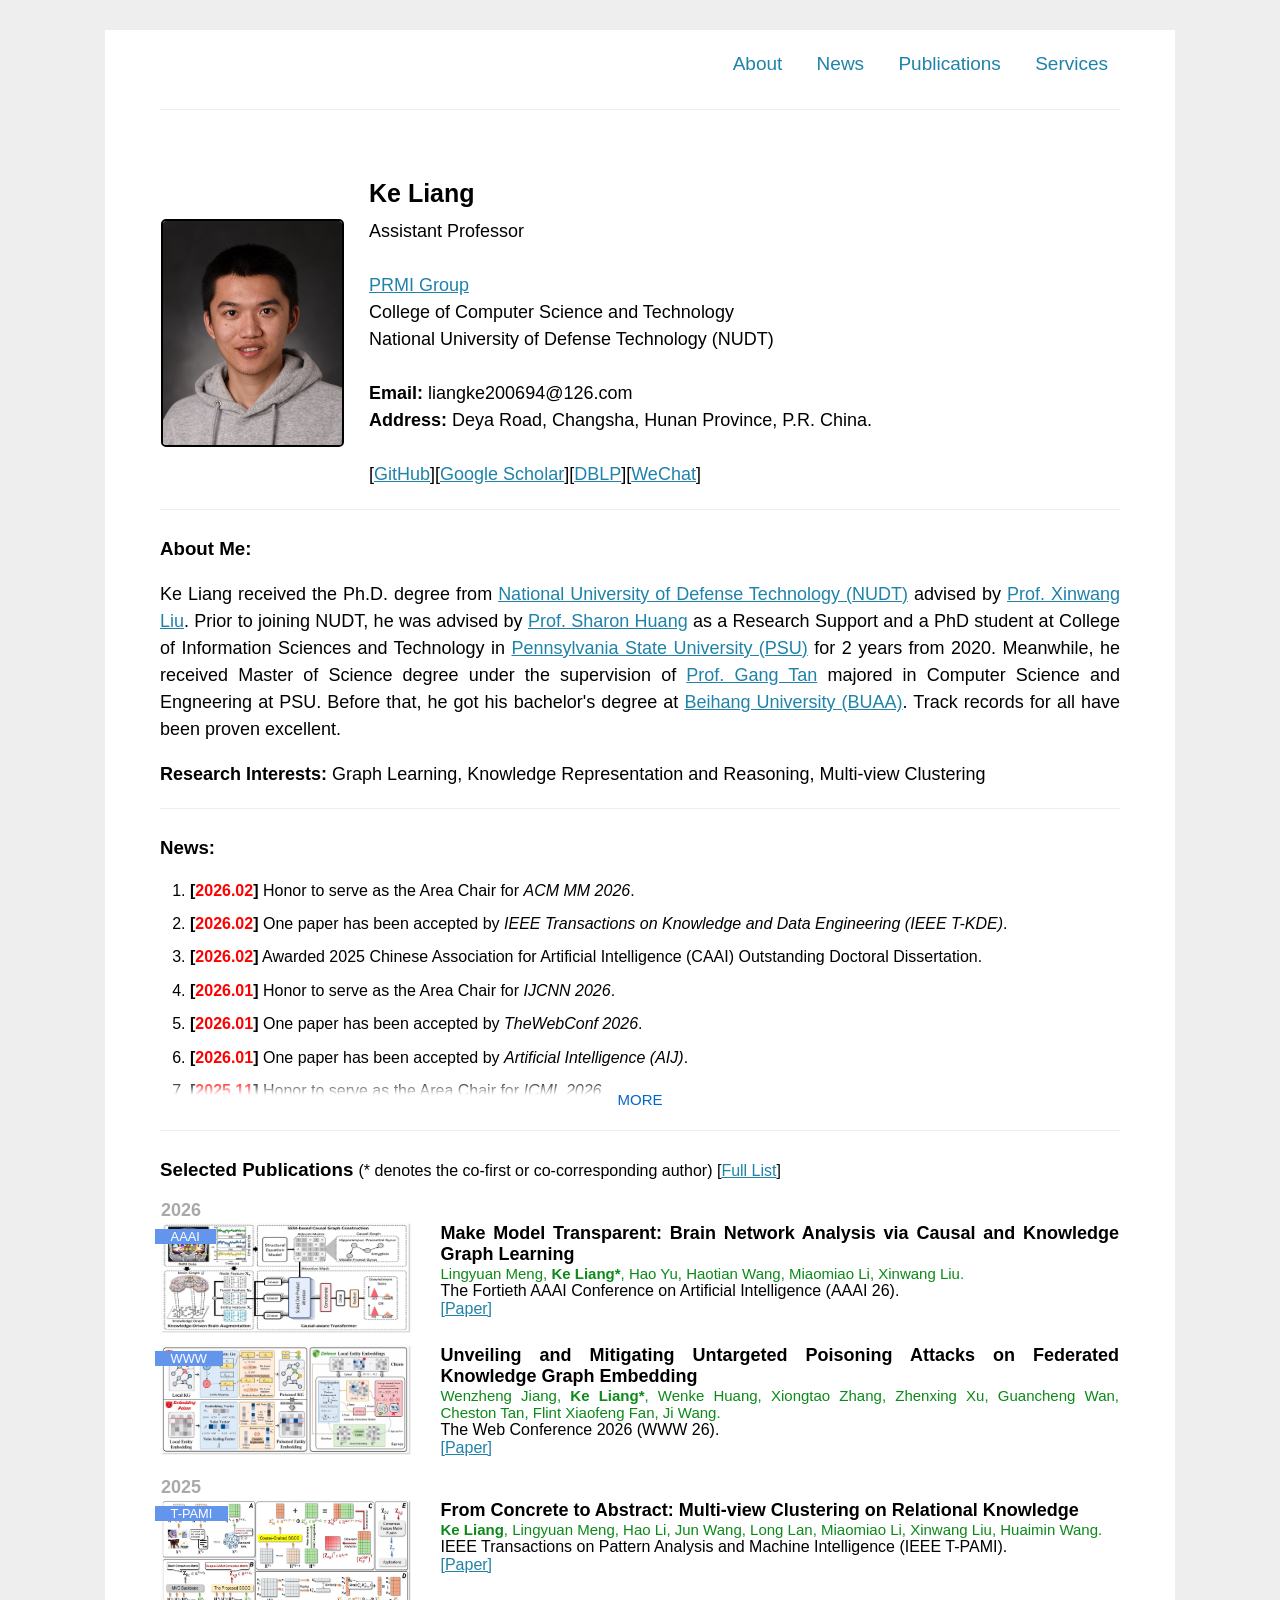
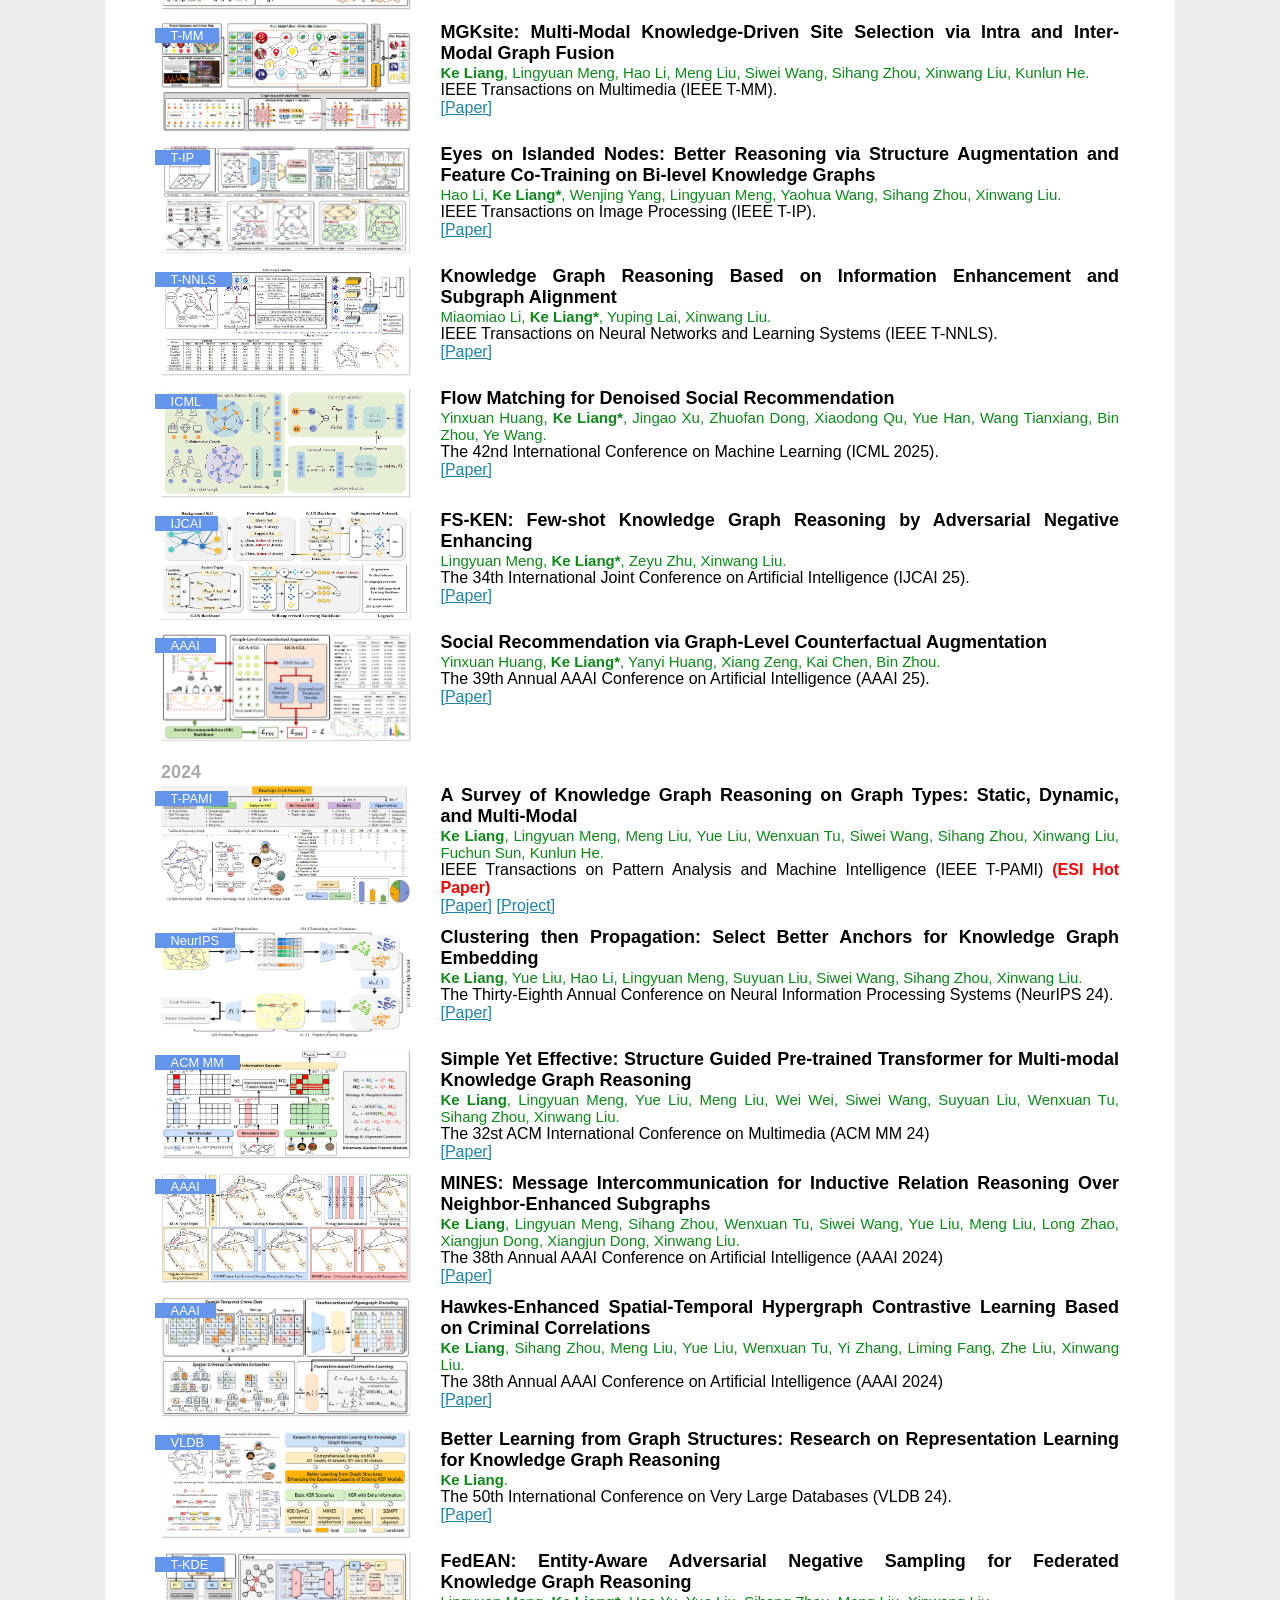
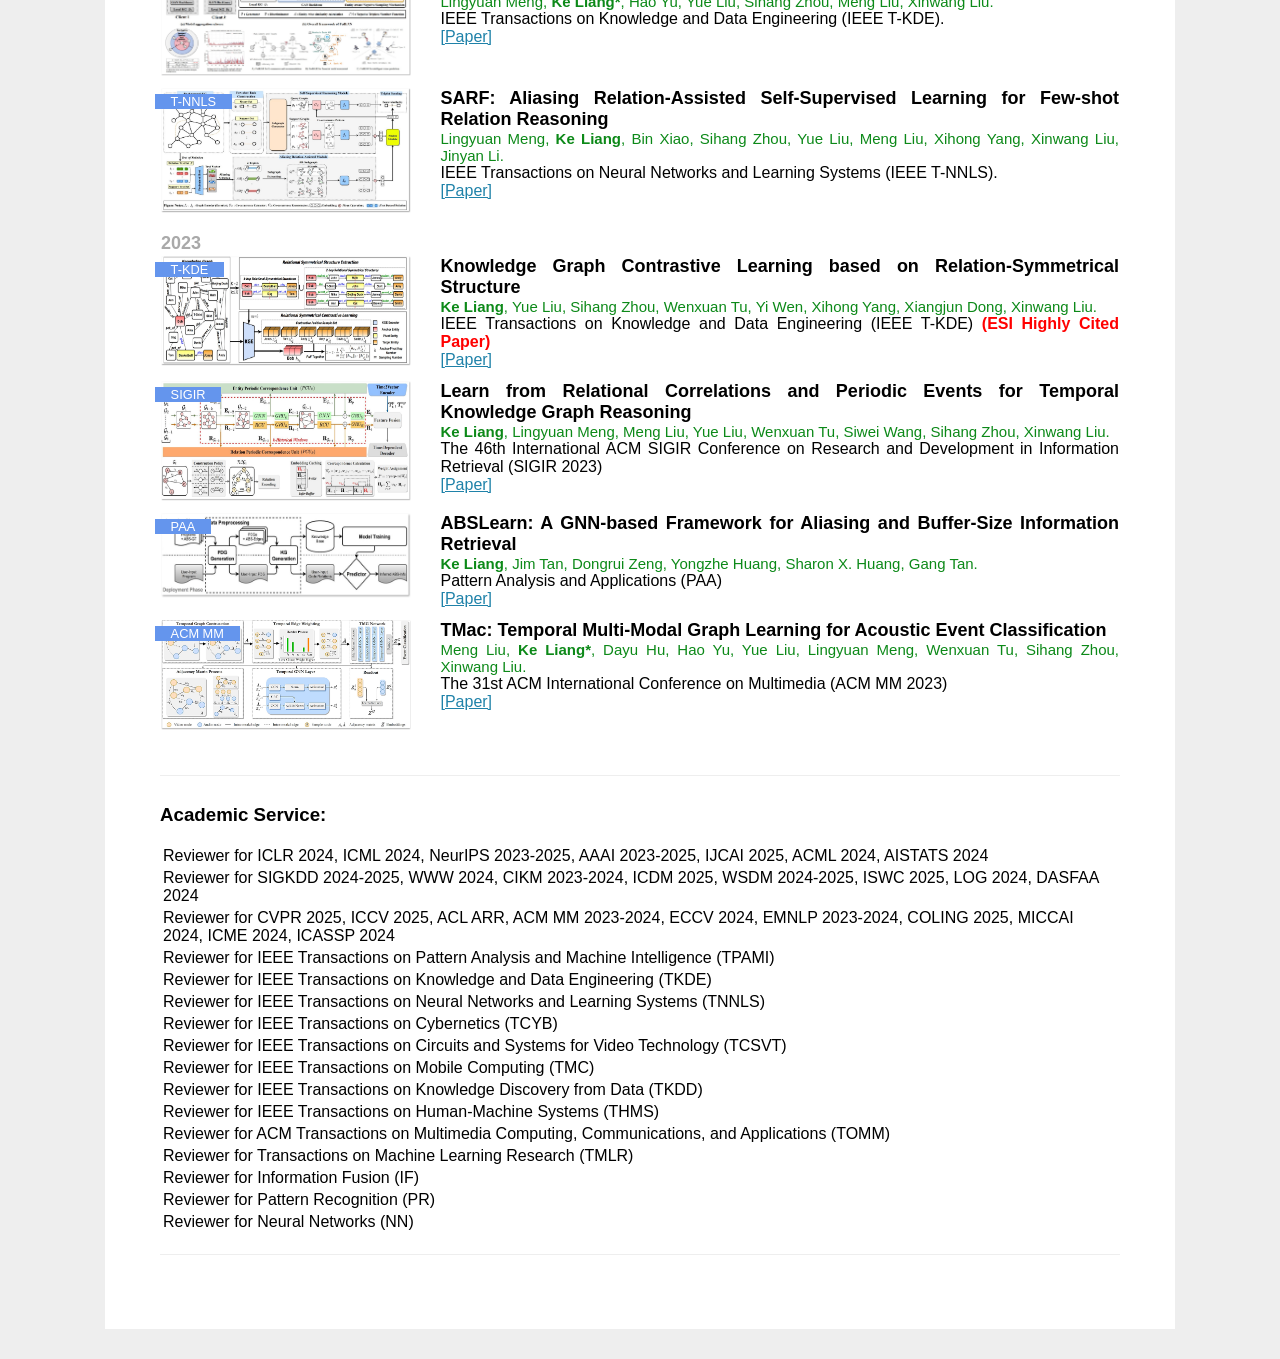
==== commit 05d3ebc6: "Update index.html" ====
--- a/index.html
+++ b/index.html
@@ -30,7 +30,7 @@
 			<h7><a href="https://www.researchgate.net/lab/PRMI-Group-Jianping-Yin"> PRMI Group</a></br></h7>
 			<h7>College of Computer Science and Technology</br></h7>
 			<h7>National University of Defense Technology (NUDT)</br></br></h7>
-		<h7><strong>Email:</strong> <span class="email-container">liangke200694@126.com</span> <span class="email-spacer">&nbsp; &nbsp;</span> <span class="email-container">liangke200694@gmail.com</span></br></h7>
+		<h7><strong>Email:</strong> <span class="email-container">liangke200694@126.com</span> <span class="email-spacer"></br></h7>
 		<h7><strong>Address:</strong> Deya Road, Changsha, Hunan Province, P.R. China.</br></br></h7>
 		<h7>[<a href="https://github.com/LIANGKE23">GitHub</a>][<a href="https://scholar.google.com/citations?user=gwea2McAAAAJ&hl=en">Google Scholar</a>][<a href="https://dblp.org/pid/48/73-6.html">DBLP</a>][<a href="/pubfiles/wechat.jpg">WeChat</a>]</h7>
 
@@ -77,7 +77,7 @@
 <li><b>[<font color="red">2025.09</font>]</b> Honor to serve as the Area Chair for <em>CVPR 2025</em>.</li>
 <li><b>[<font color="red">2025.08</font>]</b> One paper has been accepted by <em>The Chinese Journal of Computers</em>.</li>
 <li><b>[<font color="red">2025.08</font>]</b> One paper has been accepted by <em>EMNLP 2025 Main Track</em>.</li>
-<li><b>[<font color="red">2025.08</font>]</b> One paper has been accepted by <em>IEEE Transactions on Pattern Analysis and Machine Intelligence (IEEE T-PAMI)</em>.</li>
+<!-- <li><b>[<font color="red">2025.08</font>]</b> One paper has been accepted by <em>IEEE Transactions on Pattern Analysis and Machine Intelligence (IEEE T-PAMI)</em>.</li> -->
 <li><b>[<font color="red">2025.07</font>]</b> Our Survey (IEEE T-PAMI 2024) paper is featured as a <font color="red"><b>ESI Highly Cited Paper</b></font>.</li>
 <li><b>[<font color="red">2025.07</font>]</b> One paper has been accepted by <em>IEEE Transactions on Neural Networks and Learning Systems (IEEE T-NNLS)</em>.</li>
 <li><b>[<font color="red">2025.07</font>]</b> One paper has been accepted by <em>IEEE Transactions on Knowledge and Data Engineering (IEEE T-KDE)</em>.</li>
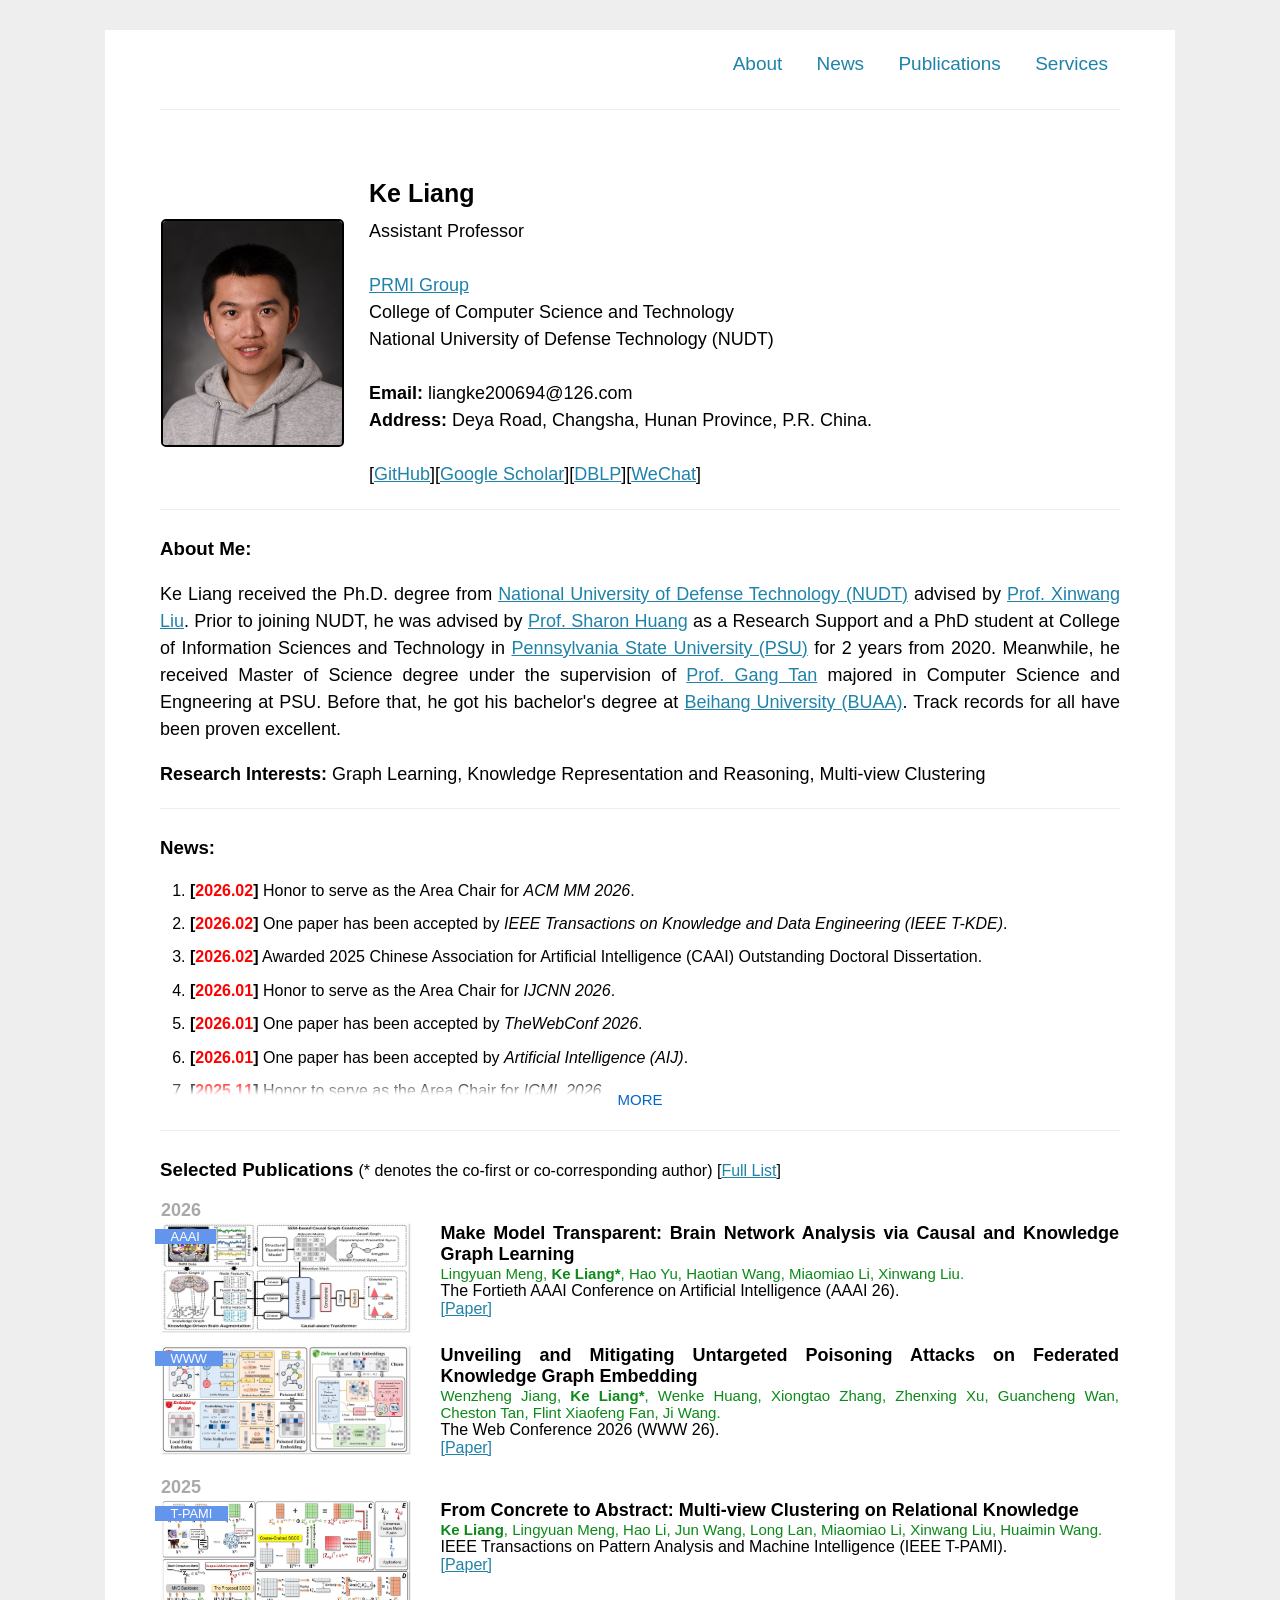
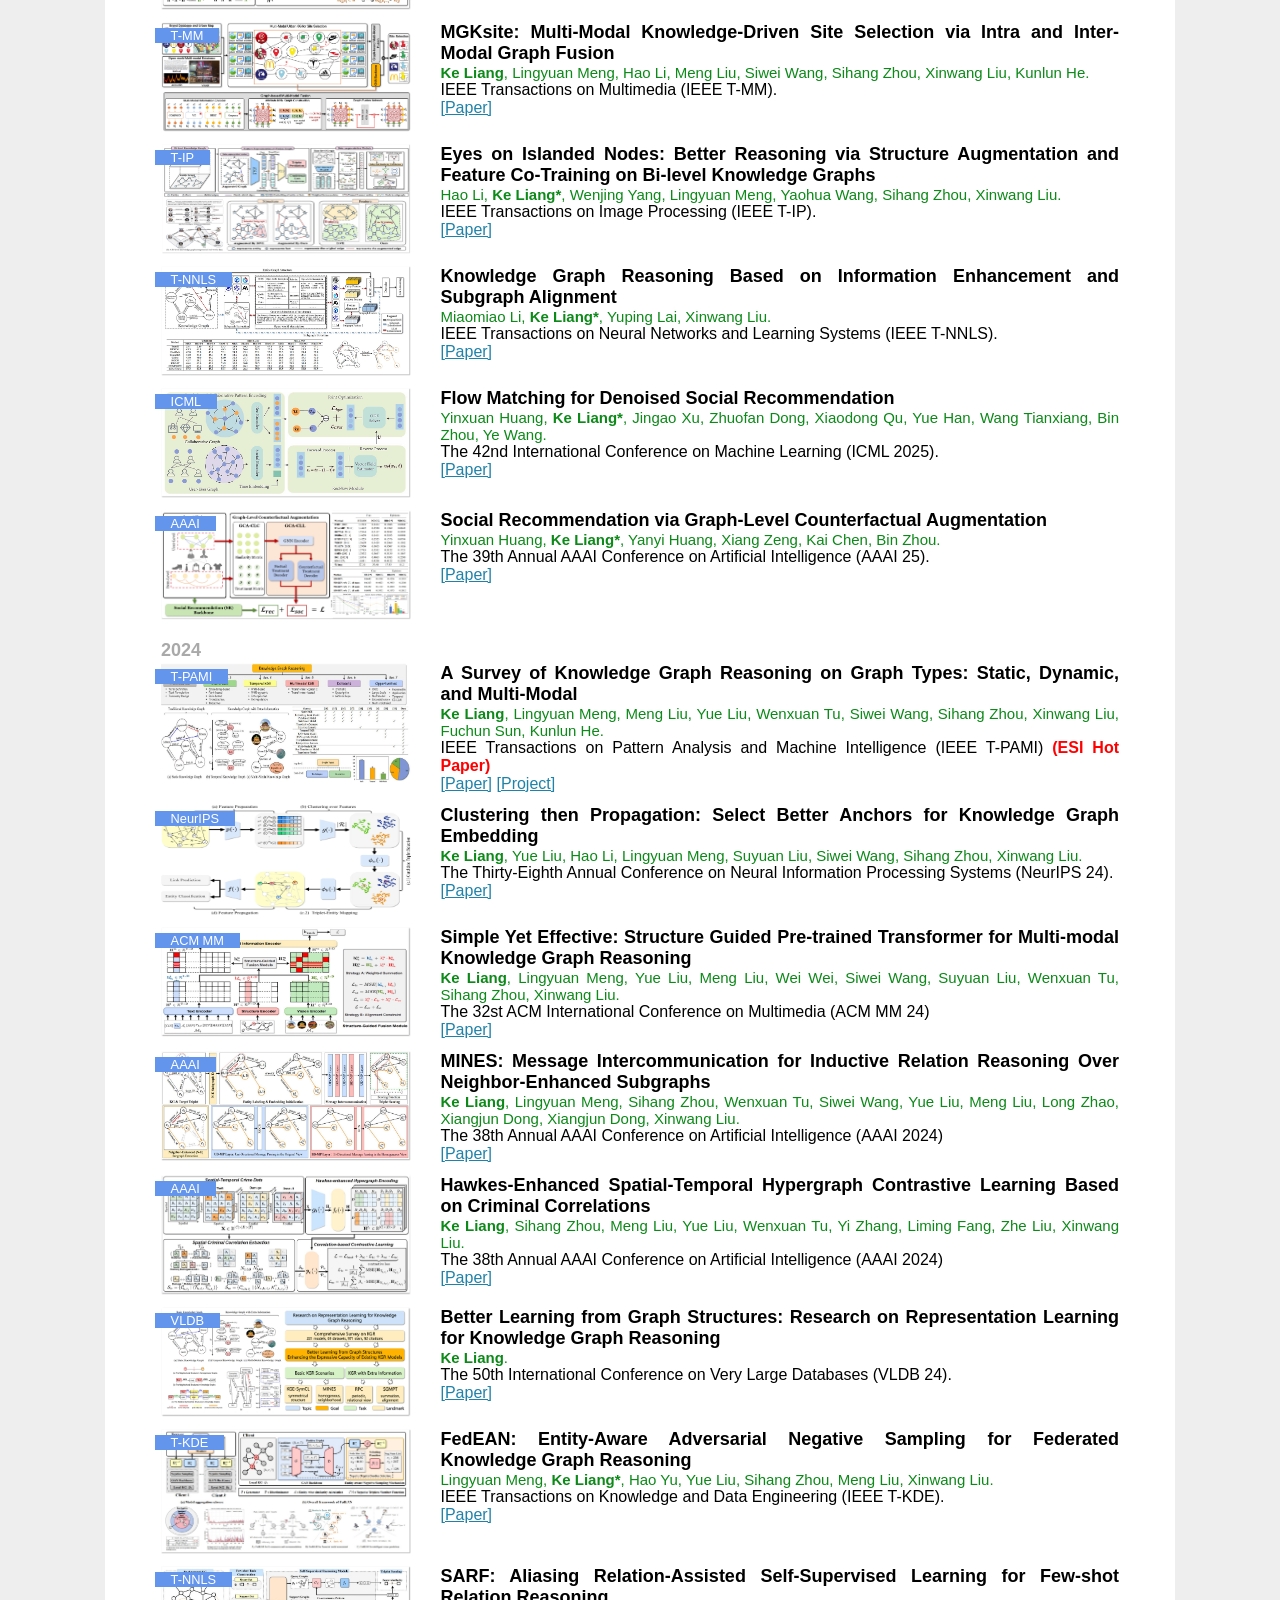
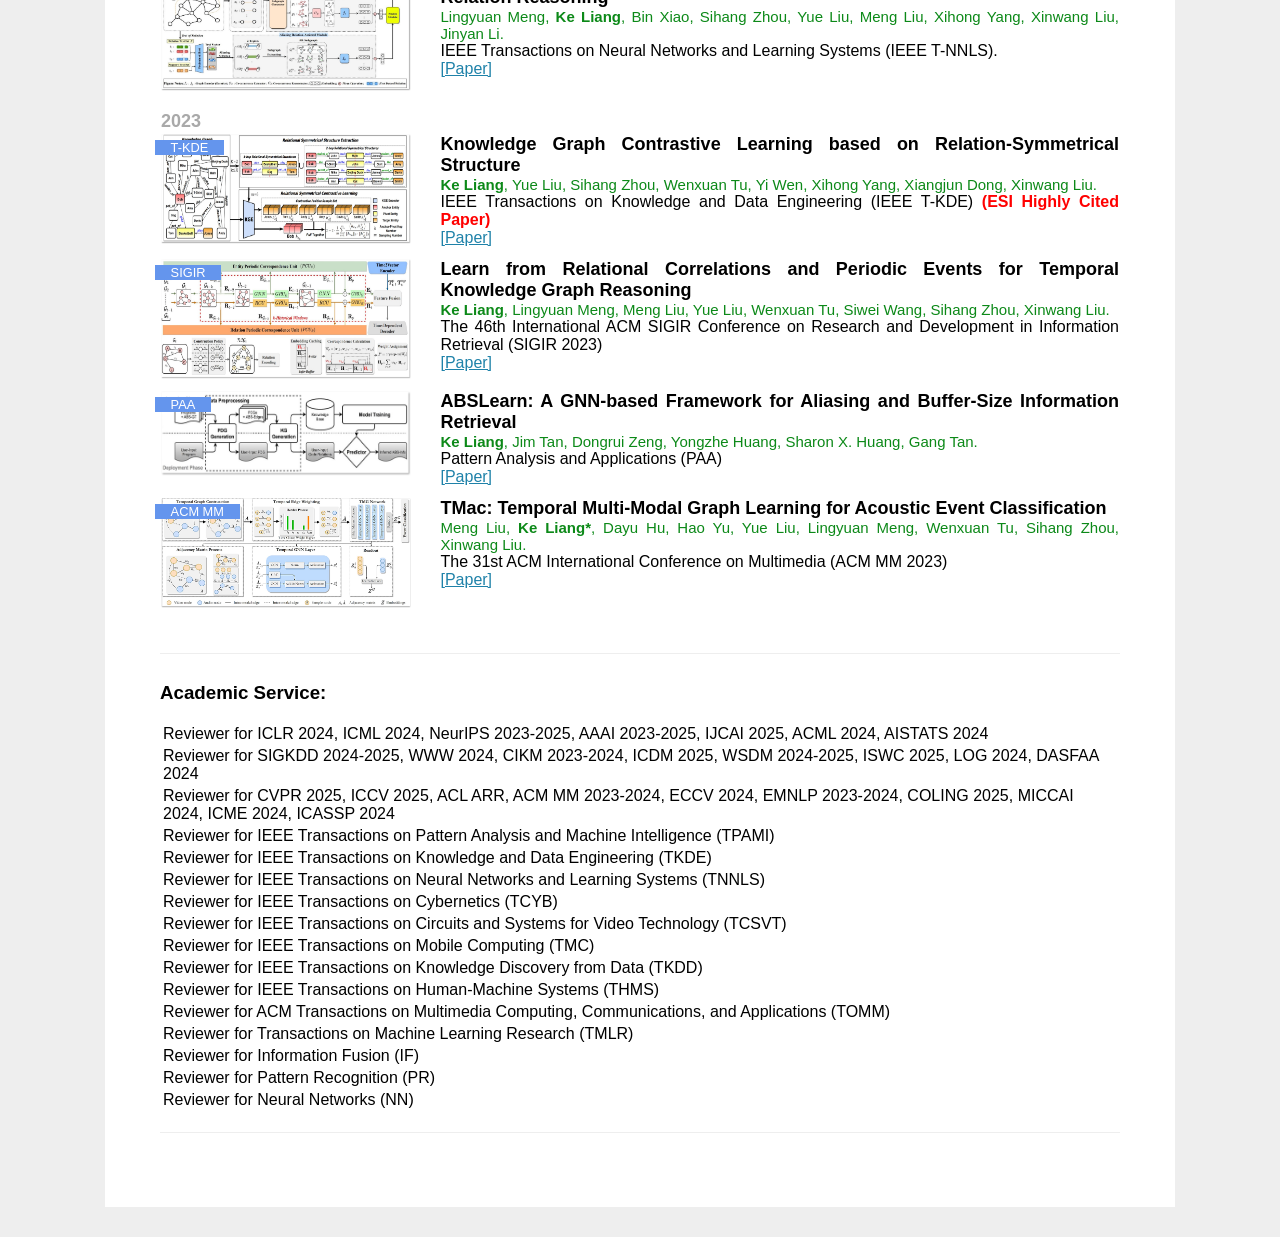
==== commit 5578d454: "Update index.html" ====
--- a/index.html
+++ b/index.html
@@ -285,24 +285,6 @@
 <tr><td></td><td></td></tr>
 <tr><td></td><td></td></tr>
 <tr><td></td><td></td></tr>
-	 <tr>
-	<td class="pub-img-cell"><div><div class="badge">IJCAI</div><img src="/pubfiles/FS-KEN.jpg"  height="110px" padding="10px" width="250px" float="left"></div></td>
-	<td width="25" align="left">
-	</td>
-	    <td width="1275" align="justify" class="pub-info-cell">
-			<p2>FS-KEN: Few-shot Knowledge Graph Reasoning by Adversarial Negative Enhancing</br> </p2>
-			<i2>Lingyuan Meng, <b>Ke Liang*</b>, Zeyu Zhu, Xinwang Liu.</br>   </i2>
-			<h8>The 34th International Joint Conference on Artificial Intelligence (IJCAI 25).</br> </h8>
-			<div class="stuff">
-				<a href="https://www.ijcai.org/proceedings/2025/512" target="_blank">[Paper]</a>
-			</div>
-			<div style="clear:both"></div>
-	    </td> 
-<tr><td></td><td></td></tr>
-<tr><td></td><td></td></tr>
-<tr><td></td><td></td></tr>
-<tr><td></td><td></td></tr>
-<tr><td></td><td></td></tr>
 <tr>
     	<td class="pub-img-cell"><div><div class="badge">AAAI</div><img src="/pubfiles/SRGCA.jpg"  height="110px" padding="10px" width="250px" float="left"></div></td>
 	<td width="25" align="left">
